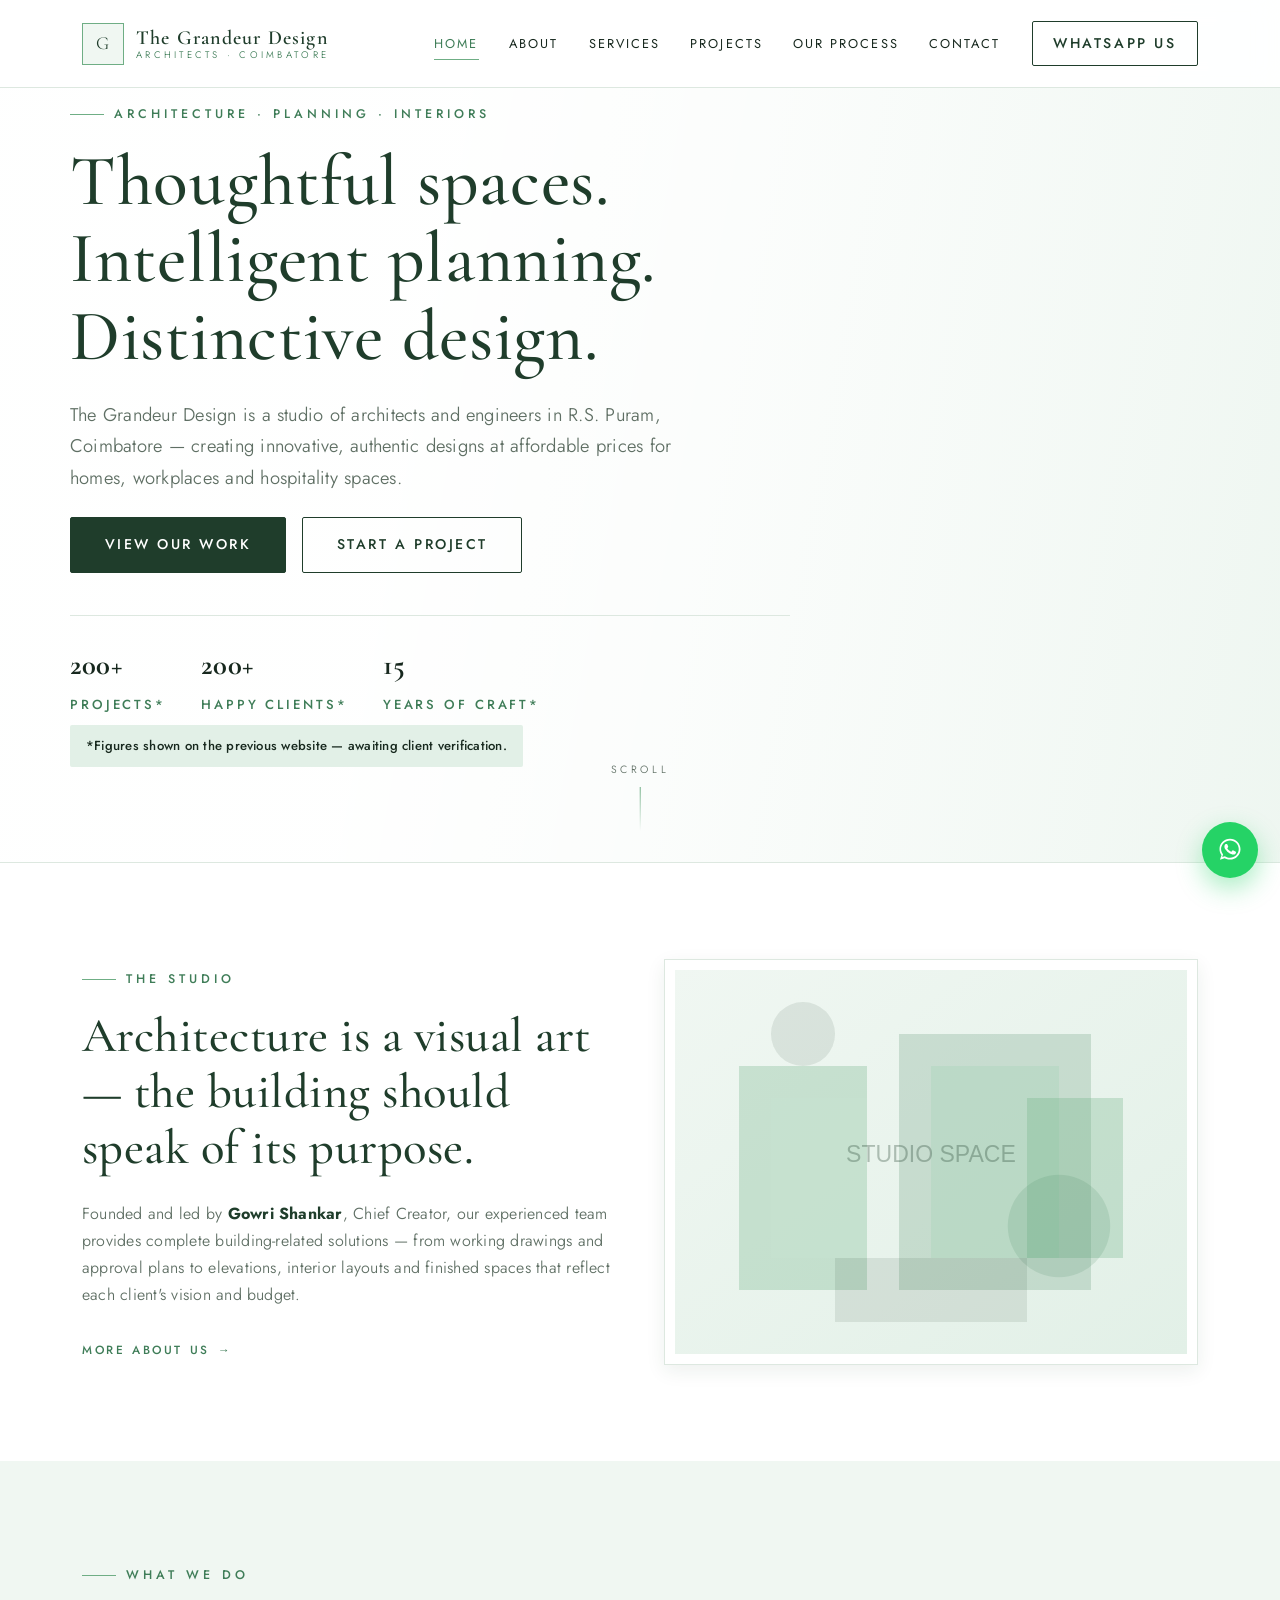
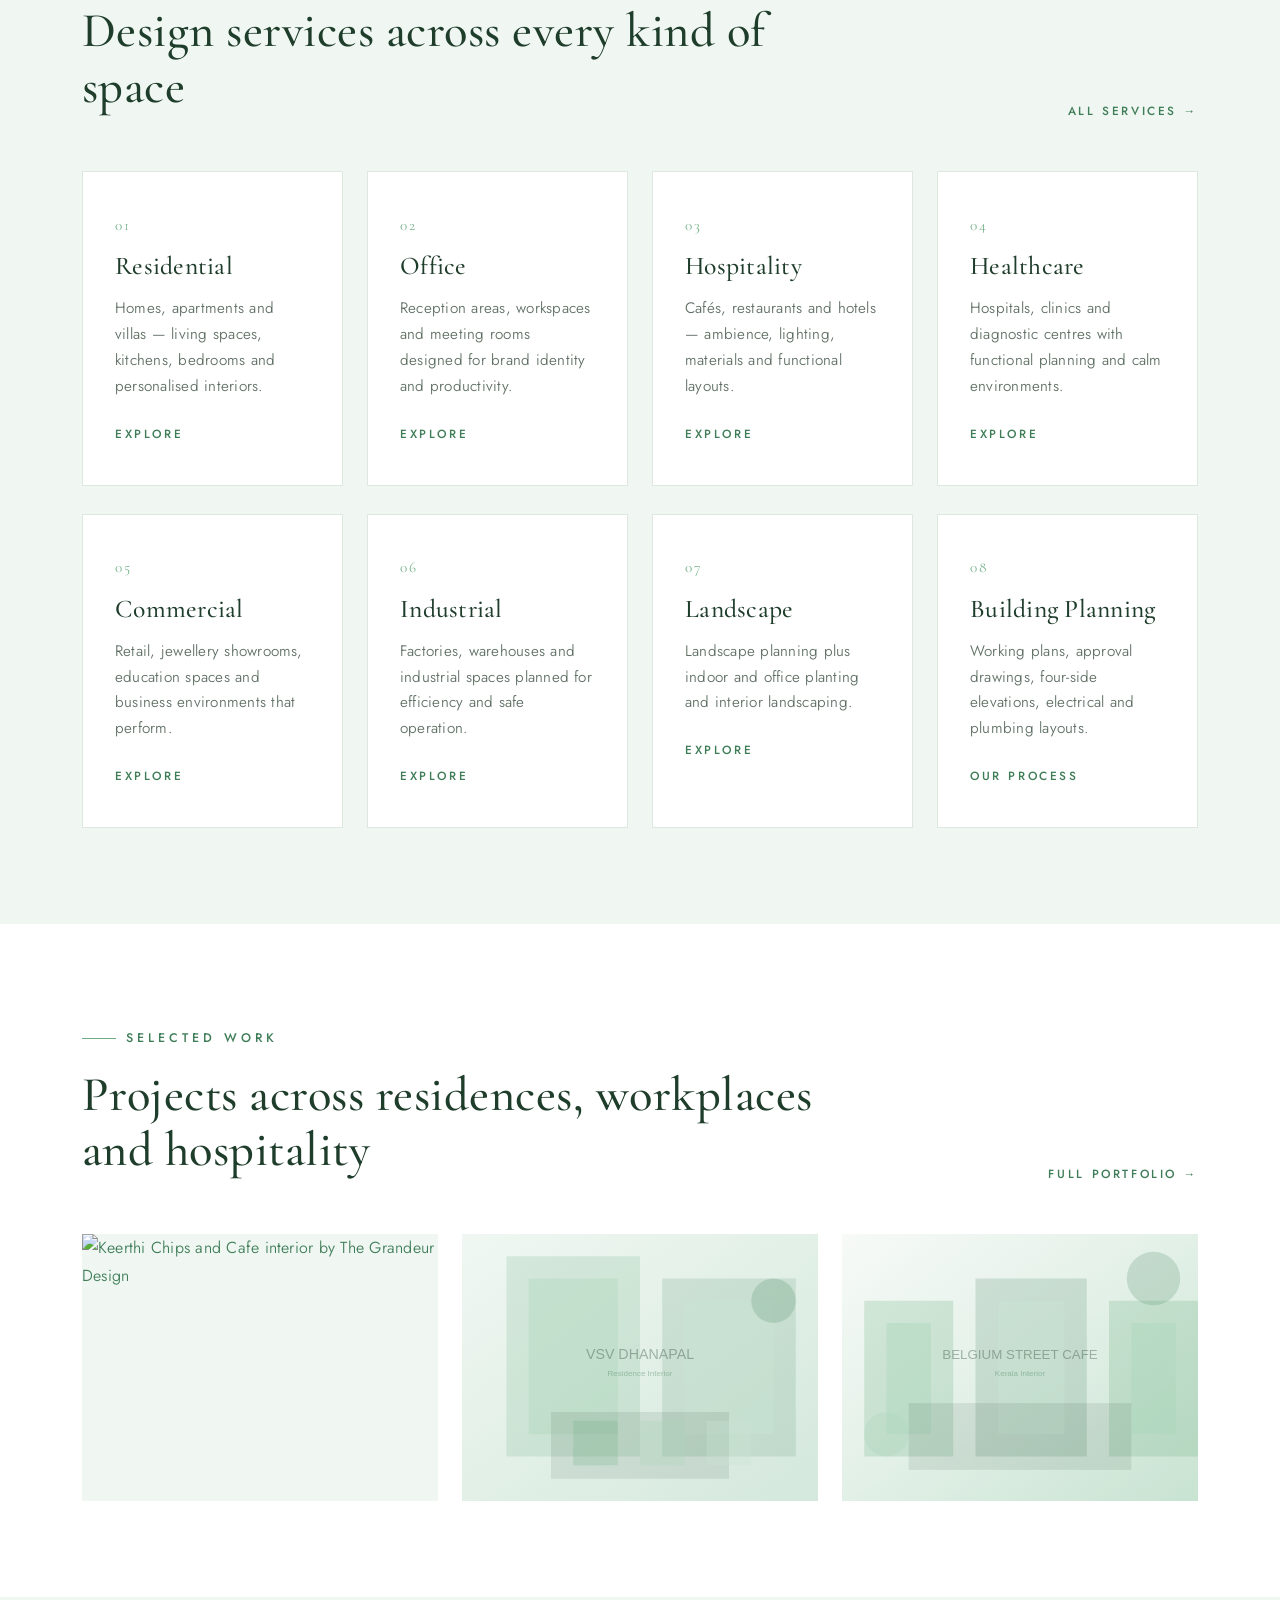
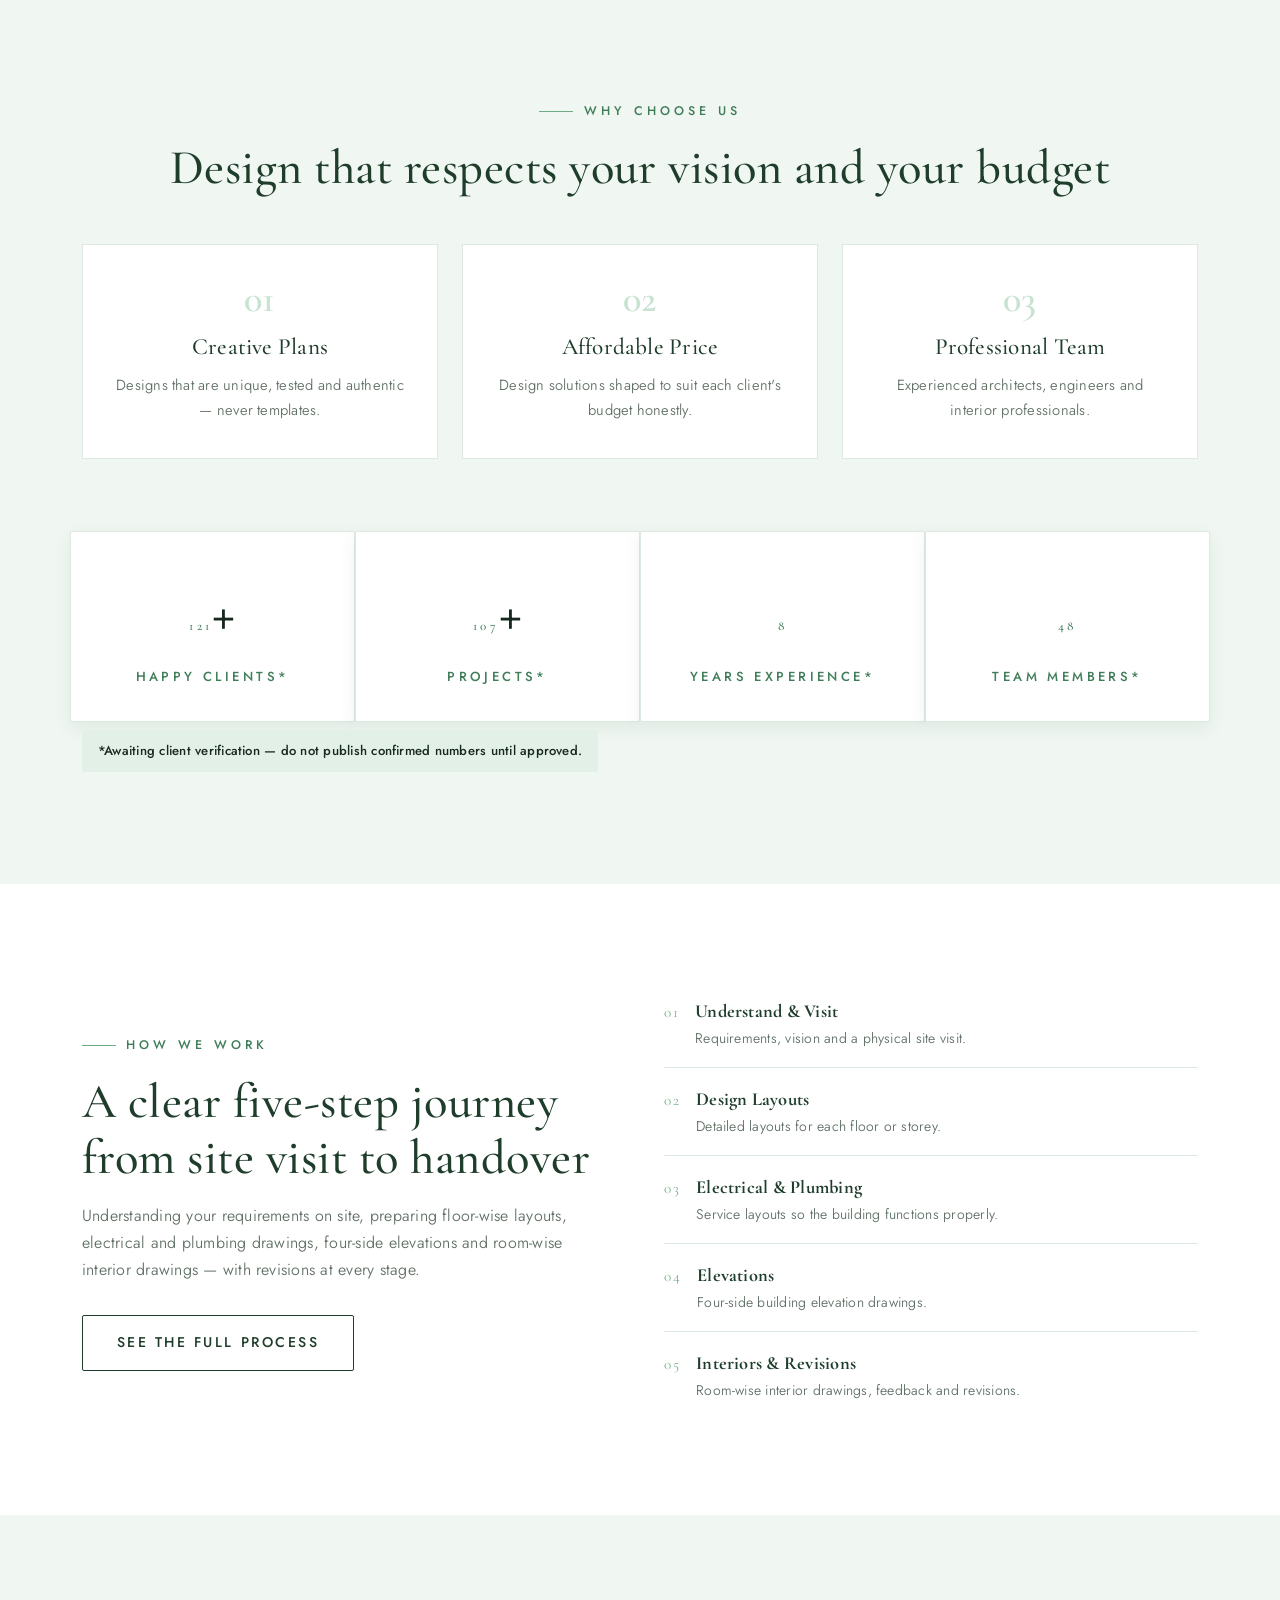
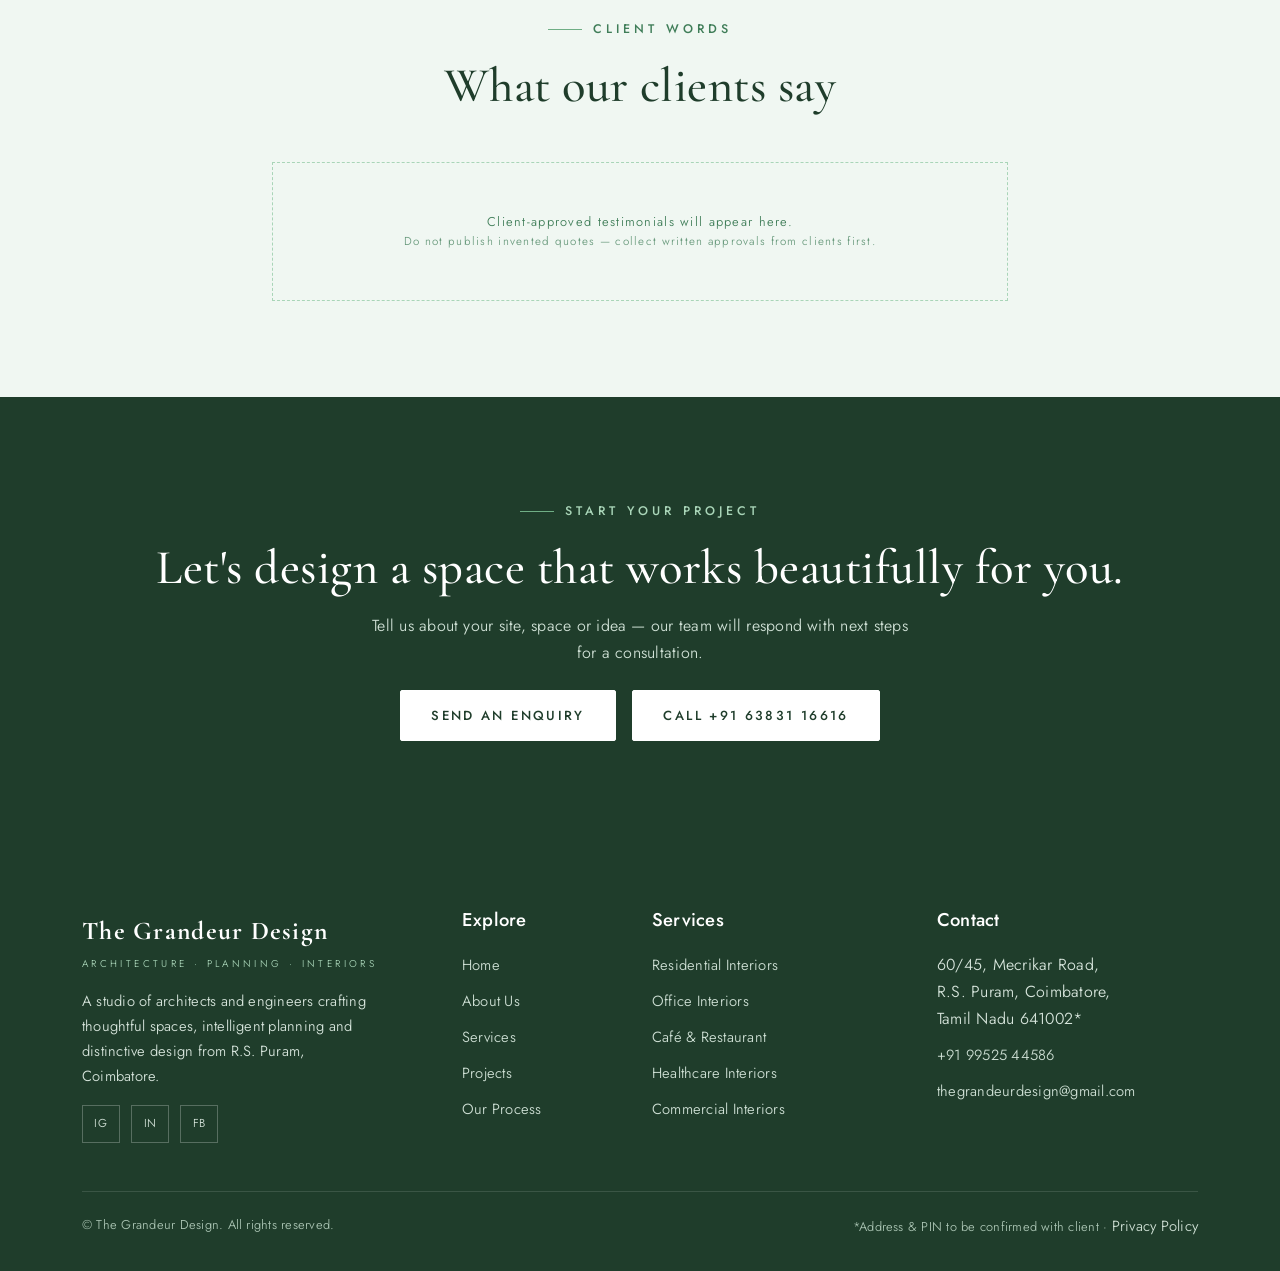
==== index.html @ aa31bf4d "entire website code" ====
<!DOCTYPE html>
<html lang="en">
<head>
  <meta charset="UTF-8">
  <meta name="viewport" content="width=device-width, initial-scale=1">
  <title>The Grandeur Design — Architects & Interior Designers in Coimbatore</title>
  <meta name="description" content="The Grandeur Design is a Coimbatore studio of architects and engineers offering building planning and residential, office, hospitality, healthcare and commercial interior design.">
  <link rel="canonical" href="https://www.grandeurdesign.in/">
  <!-- Open Graph -->
  <meta property="og:type" content="website">
  <meta property="og:title" content="The Grandeur Design — Architects & Interior Designers in Coimbatore">
  <meta property="og:description" content="The Grandeur Design is a Coimbatore studio of architects and engineers offering building planning and residential, office, hospitality, healthcare and commercial interior design.">
  <meta property="og:image" content="assets/images/hero.svg">
  <meta property="og:url" content="https://www.grandeurdesign.in/">
  <!-- LocalBusiness / Architect schema (placeholders — verify before launch) -->
  <script type="application/ld+json">
  {
    "@context": "https://schema.org",
    "@type": "ArchitecturalDesignOrganization",
    "name": "The Grandeur Design",
    "url": "https://www.grandeurdesign.in/",
    "telephone": "+91 63831 16616",
    "email": "kishorerakesh13@gmail.com",
    "address": {
      "@type": "PostalAddress",
      "streetAddress": "60/45, Mecrikar Road, R.S. Puram",
      "addressLocality": "Coimbatore",
      "addressRegion": "Tamil Nadu",
      "postalCode": "641002",
      "addressCountry": "IN"
    }
  }
  </script>
  <!-- Fonts (optional — graceful fallback to system serif/sans) -->
  <link rel="preconnect" href="https://fonts.googleapis.com">
  <link rel="preconnect" href="https://fonts.gstatic.com" crossorigin>
  <link href="https://fonts.googleapis.com/css2?family=Cormorant+Garamond:wght@400;500;600&family=Jost:wght@300;400;500&display=swap" rel="stylesheet">
  <!-- Bootstrap 5 -->
  <link href="https://cdn.jsdelivr.net/npm/bootstrap@5.3.3/dist/css/bootstrap.min.css" rel="stylesheet">
  <link rel="stylesheet" href="assets/css/style.css">
</head>
<body>

  <div data-include="components/header.html"></div>

  <!-- ============ HERO ============ -->
  <header class="gd-hero" style="--gd-hero-image:url('assets/images/hero.svg')">
    <div class="container gd-hero-content">
      <div class="row">
        <div class="col-lg-9">
          <span class="gd-eyebrow">Architecture &middot; Planning &middot; Interiors</span>
          <h1 class="gd-display">Thoughtful spaces.<br>Intelligent planning.<br>Distinctive design.</h1>
          <p class="gd-lead mt-4">The Grandeur Design is a studio of architects and engineers in R.S. Puram, Coimbatore — creating innovative, authentic designs at affordable prices for homes, workplaces and hospitality spaces.</p>
          <div class="d-flex flex-wrap gap-3 mt-4">
            <a href="projects.html" class="btn-gd">View Our Work</a>
            <a href="contact.html" class="btn-gd-outline">Start a Project</a>
          </div>
          <div class="gd-hero-meta">
            <!-- REPLACE with client-verified statistics before launch -->
            <div><strong>200+</strong><span>Projects*</span></div>
            <div><strong>200+</strong><span>Happy Clients*</span></div>
            <div><strong>15</strong><span>Years of Craft*</span></div>
          </div>
          <p class="gd-stat-note text-start mt-2 mb-0">*Figures shown on the previous website — awaiting client verification.</p>
        </div>
      </div>
    </div>
    <span class="gd-scroll-hint">Scroll</span>
  </header>

  <!-- ============ INTRO ============ -->
  <section class="gd-section">
    <div class="container">
      <div class="row align-items-center g-5">
        <div class="col-lg-6 gd-reveal">
          <span class="gd-eyebrow">The Studio</span>
          <h2 class="gd-h2">Architecture is a visual art — the building should speak of its purpose.</h2>
          <p class="mt-4" style="color:var(--gd-stone)">Founded and led by <strong style="color:var(--gd-forest)">Gowri Shankar</strong>, Chief Creator, our experienced team provides complete building-related solutions — from working drawings and approval plans to elevations, interior layouts and finished spaces that reflect each client's vision and budget.</p>
          <a href="about.html" class="gd-service-link d-inline-flex align-items-center gap-2 mt-3">More About Us <span aria-hidden="true">&rarr;</span></a>
        </div>
        <div class="col-lg-6 gd-reveal">
          <div class="gd-img-frame"><img src="assets/images/studio.svg" alt="The Grandeur Design studio — replace with approved studio photograph" class="w-100" loading="lazy"></div>
        </div>
      </div>
    </div>
  </section>

  <!-- ============ SERVICES ============ -->
  <section class="gd-section gd-section-alt">
    <div class="container">
      <div class="row mb-5 gd-reveal">
        <div class="col-lg-8">
          <span class="gd-eyebrow">What We Do</span>
          <h2 class="gd-h2">Design services across every kind of space</h2>
        </div>
        <div class="col-lg-4 text-lg-end align-self-end">
          <a href="services.html" class="gd-service-link">All Services &rarr;</a>
        </div>
      </div>
      <div class="row g-4">
        <div class="col-md-6 col-lg-3 gd-reveal"><div class="gd-service-card"><span class="gd-service-num">01</span><h3>Residential</h3><p>Homes, apartments and villas — living spaces, kitchens, bedrooms and personalised interiors.</p><a class="gd-service-link" href="services.html#residential">Explore</a></div></div>
        <div class="col-md-6 col-lg-3 gd-reveal"><div class="gd-service-card"><span class="gd-service-num">02</span><h3>Office</h3><p>Reception areas, workspaces and meeting rooms designed for brand identity and productivity.</p><a class="gd-service-link" href="services.html#office">Explore</a></div></div>
        <div class="col-md-6 col-lg-3 gd-reveal"><div class="gd-service-card"><span class="gd-service-num">03</span><h3>Hospitality</h3><p>Caf&eacute;s, restaurants and hotels — ambience, lighting, materials and functional layouts.</p><a class="gd-service-link" href="services.html#hospitality">Explore</a></div></div>
        <div class="col-md-6 col-lg-3 gd-reveal"><div class="gd-service-card"><span class="gd-service-num">04</span><h3>Healthcare</h3><p>Hospitals, clinics and diagnostic centres with functional planning and calm environments.</p><a class="gd-service-link" href="services.html#healthcare">Explore</a></div></div>
      </div>
      <div class="row g-4 mt-1">
        <div class="col-md-6 col-lg-3 gd-reveal"><div class="gd-service-card"><span class="gd-service-num">05</span><h3>Commercial</h3><p>Retail, jewellery showrooms, education spaces and business environments that perform.</p><a class="gd-service-link" href="services.html#commercial">Explore</a></div></div>
        <div class="col-md-6 col-lg-3 gd-reveal"><div class="gd-service-card"><span class="gd-service-num">06</span><h3>Industrial</h3><p>Factories, warehouses and industrial spaces planned for efficiency and safe operation.</p><a class="gd-service-link" href="services.html#industrial">Explore</a></div></div>
        <div class="col-md-6 col-lg-3 gd-reveal"><div class="gd-service-card"><span class="gd-service-num">07</span><h3>Landscape</h3><p>Landscape planning plus indoor and office planting and interior landscaping.</p><a class="gd-service-link" href="services.html#landscape">Explore</a></div></div>
        <div class="col-md-6 col-lg-3 gd-reveal"><div class="gd-service-card"><span class="gd-service-num">08</span><h3>Building Planning</h3><p>Working plans, approval drawings, four-side elevations, electrical and plumbing layouts.</p><a class="gd-service-link" href="process.html">Our Process</a></div></div>
      </div>
    </div>
  </section>

  <!-- ============ FEATURED PROJECTS ============ -->
  <section class="gd-section">
    <div class="container">
      <div class="row mb-5 gd-reveal">
        <div class="col-lg-8">
          <span class="gd-eyebrow">Selected Work</span>
          <h2 class="gd-h2">Projects across residences, workplaces and hospitality</h2>
        </div>
        <div class="col-lg-4 text-lg-end align-self-end">
          <a href="projects.html" class="gd-service-link">Full Portfolio &rarr;</a>
        </div>
      </div>
      <div class="row g-4">
        <div class="col-md-4 gd-reveal"><a class="gd-project-card d-block" href="project.html?id=keerthi-chips"><img src="assets/images/projects/keerthi-chips-1.svg" alt="Keerthi Chips and Cafe interior by The Grandeur Design"><div class="gd-project-overlay"><span class="gd-cat">Cafe</span><h3>Keerthi Chips &amp; Cafe</h3><span class="gd-view">View Project</span></div></a></div>
        <div class="col-md-4 gd-reveal"><a class="gd-project-card d-block" href="project.html?id=vsv-dhanapal"><img src="assets/images/projects/vsv-dhanapal-1.svg" alt="VSV Dhanapal residence interior by The Grandeur Design"><div class="gd-project-overlay"><span class="gd-cat">Residence</span><h3>VSV Dhanapal Residence</h3><span class="gd-view">View Project</span></div></a></div>
        <div class="col-md-4 gd-reveal"><a class="gd-project-card d-block" href="project.html?id=belgium-street-kerala"><img src="assets/images/projects/belgium-street-1.svg" alt="Belgium Street Cafe Kerala interior by The Grandeur Design"><div class="gd-project-overlay"><span class="gd-cat">Cafe</span><h3>Belgium Street Cafe</h3><span class="gd-view">View Project</span></div></a></div>
      </div>
    </div>
  </section>

  <!-- ============ WHY US ============ -->
  <section class="gd-section gd-section-alt">
    <div class="container">
      <div class="text-center mb-5 gd-reveal">
        <span class="gd-eyebrow" style="justify-content:center">Why Choose Us</span>
        <h2 class="gd-h2">Design that respects your vision and your budget</h2>
      </div>
      <div class="row g-4">
        <div class="col-md-4 gd-reveal"><div class="gd-process-step text-center"><span class="gd-step-num" style="font-size:2.4rem">01</span><h3>Creative Plans</h3><p>Designs that are unique, tested and authentic — never templates.</p></div></div>
        <div class="col-md-4 gd-reveal"><div class="gd-process-step text-center"><span class="gd-step-num" style="font-size:2.4rem">02</span><h3>Affordable Price</h3><p>Design solutions shaped to suit each client's budget honestly.</p></div></div>
        <div class="col-md-4 gd-reveal"><div class="gd-process-step text-center"><span class="gd-step-num" style="font-size:2.4rem">03</span><h3>Professional Team</h3><p>Experienced architects, engineers and interior professionals.</p></div></div>
      </div>
      <div class="row mt-5 g-4 gd-reveal">
        <!-- REPLACE with client-verified statistics -->
        <div class="col-6 col-md-3 gd-stat"><strong><span class="gd-counter" data-count="200">0</span>+</strong><span>Happy Clients*</span></div>
        <div class="col-6 col-md-3 gd-stat"><strong><span class="gd-counter" data-count="200">0</span>+</strong><span>Projects*</span></div>
        <div class="col-6 col-md-3 gd-stat"><strong><span class="gd-counter" data-count="15">0</span></strong><span>Years Experience*</span></div>
        <div class="col-6 col-md-3 gd-stat"><strong><span class="gd-counter" data-count="90">0</span></strong><span>Team Members*</span></div>
      </div>
      <p class="gd-stat-note mt-2">*Awaiting client verification — do not publish confirmed numbers until approved.</p>
    </div>
  </section>

  <!-- ============ PROCESS PREVIEW ============ -->
  <section class="gd-section">
    <div class="container">
      <div class="row align-items-center g-5">
        <div class="col-lg-6 gd-reveal">
          <span class="gd-eyebrow">How We Work</span>
          <h2 class="gd-h2">A clear five-step journey from site visit to handover</h2>
          <p class="mt-3" style="color:var(--gd-stone)">Understanding your requirements on site, preparing floor-wise layouts, electrical and plumbing drawings, four-side elevations and room-wise interior drawings — with revisions at every stage.</p>
          <a href="process.html" class="btn-gd-outline mt-3">See the Full Process</a>
        </div>
        <div class="col-lg-6 gd-reveal">
          <ol class="list-unstyled m-0">
            <li class="d-flex gap-3 py-3" style="border-bottom:1px solid var(--gd-line)"><span class="gd-service-num pt-1">01</span><div><strong style="font-family:var(--gd-serif); font-size:1.15rem; color:var(--gd-forest)">Understand &amp; Visit</strong><p class="mb-0 small" style="color:var(--gd-stone)">Requirements, vision and a physical site visit.</p></div></li>
            <li class="d-flex gap-3 py-3" style="border-bottom:1px solid var(--gd-line)"><span class="gd-service-num pt-1">02</span><div><strong style="font-family:var(--gd-serif); font-size:1.15rem; color:var(--gd-forest)">Design Layouts</strong><p class="mb-0 small" style="color:var(--gd-stone)">Detailed layouts for each floor or storey.</p></div></li>
            <li class="d-flex gap-3 py-3" style="border-bottom:1px solid var(--gd-line)"><span class="gd-service-num pt-1">03</span><div><strong style="font-family:var(--gd-serif); font-size:1.15rem; color:var(--gd-forest)">Electrical &amp; Plumbing</strong><p class="mb-0 small" style="color:var(--gd-stone)">Service layouts so the building functions properly.</p></div></li>
            <li class="d-flex gap-3 py-3" style="border-bottom:1px solid var(--gd-line)"><span class="gd-service-num pt-1">04</span><div><strong style="font-family:var(--gd-serif); font-size:1.15rem; color:var(--gd-forest)">Elevations</strong><p class="mb-0 small" style="color:var(--gd-stone)">Four-side building elevation drawings.</p></div></li>
            <li class="d-flex gap-3 py-3"><span class="gd-service-num pt-1">05</span><div><strong style="font-family:var(--gd-serif); font-size:1.15rem; color:var(--gd-forest)">Interiors &amp; Revisions</strong><p class="mb-0 small" style="color:var(--gd-stone)">Room-wise interior drawings, feedback and revisions.</p></div></li>
          </ol>
        </div>
      </div>
    </div>
  </section>

  <!-- ============ TESTIMONIALS ============ -->
  <section class="gd-section gd-section-alt">
    <div class="container">
      <div class="text-center mb-5 gd-reveal">
        <span class="gd-eyebrow" style="justify-content:center">Client Words</span>
        <h2 class="gd-h2">What our clients say</h2>
      </div>
      <!-- REPLACE: client-approved testimonials only. Placeholder shown until approved copy is supplied. -->
      <div class="row justify-content-center">
        <div class="col-lg-8 text-center">
          <div class="gd-placeholder-box py-5">
            Client-approved testimonials will appear here.<br>
            <span style="font-size:.72rem; opacity:.75">Do not publish invented quotes — collect written approvals from clients first.</span>
          </div>
        </div>
      </div>
    </div>
  </section>

  <!-- ============ CTA ============ -->
  <section class="gd-section" style="background:var(--gd-forest)">
    <div class="container text-center gd-reveal">
      <span class="gd-eyebrow" style="color:var(--gd-green-light); justify-content:center">Start Your Project</span>
      <h2 class="gd-h2" style="color:#fff">Let's design a space that works beautifully for you.</h2>
      <p class="mt-3 mx-auto" style="color:#cfe0d5; max-width:560px">Tell us about your site, space or idea — our team will respond with next steps for a consultation.</p>
      <div class="d-flex flex-wrap gap-3 justify-content-center mt-4">
        <a href="contact.html" class="btn-gd-light">Send an Enquiry</a>
        <a href="tel:+916383116616" class="btn-gd-light">Call +91 63831 16616</a>
      </div>
    </div>
  </section>

  <div data-include="components/footer.html"></div>

  <!-- Bootstrap 5 + jQuery (CDN) -->
  <script src="https://cdn.jsdelivr.net/npm/bootstrap@5.3.3/dist/js/bootstrap.bundle.min.js"></script>
  <script src="https://code.jquery.com/jquery-3.7.1.min.js"></script>
  <script src="assets/js/projects-data.js"></script>
  <script src="assets/js/main.js"></script>
  <script src="assets/js/jquery-custom.js"></script>
</body>
</html>
---- assets/css/style.css ----
/* ============================================================
   THE GRANDEUR DESIGN — Custom Stylesheet
   Palette: White + Light Green premium architectural identity
   ============================================================ */

:root {
  /* Palette */
  --gd-white:        #ffffff;
  --gd-ivory:        #f7faf7;
  --gd-mint-50:      #f0f7f2;
  --gd-mint-100:     #e2f0e7;
  --gd-mint-200:     #c8e3d2;
  --gd-green-light:  #a9d5b8;
  --gd-green:        #6fae85;
  --gd-green-deep:   #3f7d58;
  --gd-forest:       #1f3d2b;
  --gd-ink:          #17281e;
  --gd-stone:        #5f6f64;
  --gd-line:         #dde8e0;

  /* Typography */
  --gd-serif: "Cormorant Garamond", "Playfair Display", Georgia, serif;
  --gd-sans:  "Jost", "Segoe UI", "Helvetica Neue", Arial, sans-serif;

  /* Spacing / radius / shadow */
  --gd-radius: 2px;
  --gd-shadow: 0 18px 45px rgba(31, 61, 43, 0.10);
  --gd-shadow-sm: 0 6px 18px rgba(31, 61, 43, 0.08);
  --gd-container: 1200px;
}

/* ---------- Base ---------- */
html { scroll-behavior: smooth; }
body {
  font-family: var(--gd-sans);
  color: var(--gd-ink);
  background: var(--gd-white);
  font-weight: 350;
  letter-spacing: 0.015em;
  line-height: 1.7;
  -webkit-font-smoothing: antialiased;
}

h1, h2, h3, h4, .gd-serif {
  font-family: var(--gd-serif);
  font-weight: 500;
  color: var(--gd-forest);
  letter-spacing: 0.01em;
}

.gd-display { font-size: clamp(2.8rem, 5.6vw, 4.8rem); line-height: 1.08; }
.gd-h2 { font-size: clamp(2.1rem, 3.8vw, 3.2rem); line-height: 1.15; }
.gd-eyebrow {
  display: inline-flex; align-items: center; gap: 0.65rem;
  font-size: 0.78rem; font-weight: 500;
  text-transform: uppercase; letter-spacing: 0.32em;
  color: var(--gd-green-deep);
  margin-bottom: 1.1rem;
}
.gd-eyebrow::before {
  content: ""; width: 34px; height: 1px; background: var(--gd-green);
}
.gd-lead { font-size: 1.15rem; color: var(--gd-stone); max-width: 640px; }

a { color: var(--gd-green-deep); text-decoration: none; transition: color .25s ease; }
a:hover { color: var(--gd-forest); }

::selection { background: var(--gd-green-light); color: var(--gd-forest); }

img { max-width: 100%; }

/* ---------- Buttons ---------- */
.btn-gd {
  display: inline-flex; align-items: center; gap: .6rem;
  padding: 0.95rem 2.1rem;
  font-size: .88rem; font-weight: 500;
  letter-spacing: .18em; text-transform: uppercase;
  border: 1px solid var(--gd-forest);
  background: var(--gd-forest); color: var(--gd-white);
  border-radius: var(--gd-radius);
  transition: all .3s ease;
}
.btn-gd:hover { background: var(--gd-green-deep); border-color: var(--gd-green-deep); color: #fff; transform: translateY(-2px); box-shadow: var(--gd-shadow-sm); }

.btn-gd-outline {
  display: inline-flex; align-items: center; gap: .6rem;
  padding: 0.95rem 2.1rem;
  font-size: .88rem; font-weight: 500;
  letter-spacing: .18em; text-transform: uppercase;
  border: 1px solid var(--gd-forest);
  background: transparent; color: var(--gd-forest);
  border-radius: var(--gd-radius);
  transition: all .3s ease;
}
.btn-gd-outline:hover { background: var(--gd-mint-50); border-color: var(--gd-green); color: var(--gd-forest); }

.btn-gd-light {
  display: inline-flex; align-items: center; gap: .6rem;
  padding: 0.85rem 1.9rem;
  font-size: .82rem; font-weight: 500;
  letter-spacing: .18em; text-transform: uppercase;
  border: 1px solid var(--gd-white);
  background: var(--gd-white); color: var(--gd-forest);
  border-radius: var(--gd-radius);
  transition: all .3s ease;
}
.btn-gd-light:hover { background: var(--gd-mint-50); border-color: var(--gd-mint-100); color: var(--gd-forest); }

/* ---------- Navbar ---------- */
.gd-navbar {
  background: rgba(255,255,255,0.92);
  backdrop-filter: blur(12px);
  border-bottom: 1px solid var(--gd-line);
  padding: 1.1rem 0;
  transition: padding .3s ease, box-shadow .3s ease;
}
.gd-navbar.gd-scrolled { padding: .55rem 0; box-shadow: var(--gd-shadow-sm); }
.gd-navbar .navbar-brand { display: flex; align-items: center; gap: .75rem; }
.gd-brand-mark {
  width: 42px; height: 42px; flex: 0 0 auto;
  border: 1px solid var(--gd-green);
  display: grid; place-items: center;
  font-family: var(--gd-serif); font-size: 1.15rem;
  color: var(--gd-forest); background: var(--gd-mint-50);
}
.gd-brand-text { line-height: 1.15; }
.gd-brand-text strong { display: block; font-family: var(--gd-serif); font-size: 1.25rem; font-weight: 600; letter-spacing: .06em; color: var(--gd-forest); }
.gd-brand-text span { display: block; font-size: .6rem; letter-spacing: .34em; text-transform: uppercase; color: var(--gd-green-deep); }

.gd-navbar .nav-link {
  font-size: .8rem; font-weight: 400;
  letter-spacing: .16em; text-transform: uppercase;
  color: var(--gd-ink); padding: .6rem .95rem !important;
  position: relative;
}
.gd-navbar .nav-link::after {
  content: ""; position: absolute; left: .95rem; right: .95rem; bottom: .25rem;
  height: 1px; background: var(--gd-green);
  transform: scaleX(0); transform-origin: left;
  transition: transform .3s ease;
}
.gd-navbar .nav-link:hover::after,
.gd-navbar .nav-link.active::after { transform: scaleX(1); }
.gd-navbar .nav-link.active { color: var(--gd-green-deep); }

.navbar-toggler { border: none; padding: .35rem; }
.navbar-toggler:focus { box-shadow: 0 0 0 2px var(--gd-mint-200); }
.navbar-toggler-icon { background-image: url("data:image/svg+xml,%3csvg xmlns='http://www.w3.org/2000/svg' viewBox='0 0 30 30'%3e%3cpath stroke='%231f3d2b' stroke-linecap='round' stroke-width='1.6' d='M4 7h22M4 15h22M4 23h22'/%3e%3c/svg%3e"); }

/* ---------- Hero ---------- */
.gd-hero {
  min-height: 92vh;
  display: flex; align-items: center;
  position: relative; overflow: hidden;
  background:
    linear-gradient(100deg, rgba(255,255,255,0.97) 34%, rgba(255,255,255,0.75) 55%, rgba(233,244,237,0.25) 100%),
    var(--gd-hero-image, none) center/cover no-repeat,
    var(--gd-mint-50);
}
.gd-hero::after {
  content: ""; position: absolute; inset: auto 0 0 0; height: 1px; background: var(--gd-line);
}
.gd-hero-content { position: relative; z-index: 2; padding: 6rem 0; }
.gd-hero-meta {
  display: flex; gap: 2.2rem; flex-wrap: wrap;
  margin-top: 2.6rem; padding-top: 1.6rem;
  border-top: 1px solid var(--gd-line);
  max-width: 720px;
}
.gd-hero-meta div strong { display: block; font-family: var(--gd-serif); font-size: 1.8rem; color: var(--gd-ink); font-weight: 700; }
.gd-hero-meta div span { font-size: .82rem; letter-spacing: .22em; text-transform: uppercase; color: var(--gd-green-deep); font-weight: 500; }

.gd-scroll-hint {
  position: absolute; bottom: 2rem; left: 50%; transform: translateX(-50%);
  font-size: .66rem; letter-spacing: .34em; text-transform: uppercase; color: var(--gd-stone);
  display: flex; flex-direction: column; align-items: center; gap: .5rem; z-index: 2;
}
.gd-scroll-hint::after { content: ""; width: 1px; height: 44px; background: linear-gradient(var(--gd-green), transparent); }

/* ---------- Sections ---------- */
.gd-section { padding: 6rem 0; }
.gd-section-alt { background: var(--gd-mint-50); }
.gd-section-tight { padding: 4rem 0; }

/* ---------- Service cards ---------- */
.gd-service-card {
  background: var(--gd-white);
  border: 1px solid var(--gd-line);
  padding: 2.4rem 2rem;
  height: 100%;
  transition: all .35s ease;
  position: relative;
}
.gd-service-card::before {
  content: ""; position: absolute; top: 0; left: 0; width: 100%; height: 3px;
  background: var(--gd-green); transform: scaleX(0); transform-origin: left;
  transition: transform .35s ease;
}
.gd-service-card:hover { transform: translateY(-6px); box-shadow: var(--gd-shadow); border-color: var(--gd-mint-200); }
.gd-service-card:hover::before { transform: scaleX(1); }
.gd-service-num { font-family: var(--gd-serif); font-size: .95rem; color: var(--gd-green); letter-spacing: .1em; }
.gd-service-card h3 { font-size: 1.6rem; margin: .8rem 0 .9rem; }
.gd-service-card p { color: var(--gd-stone); font-size: .95rem; margin-bottom: 1.2rem; }
.gd-service-link { font-size: .74rem; letter-spacing: .22em; text-transform: uppercase; font-weight: 500; }

/* ---------- Project cards / filters ---------- */
.gd-filter-bar { display: flex; flex-wrap: wrap; gap: .6rem; margin-bottom: 2.6rem; }
.gd-filter-btn {
  border: 1px solid var(--gd-line); background: var(--gd-white);
  color: var(--gd-stone); padding: .55rem 1.35rem;
  font-size: .74rem; letter-spacing: .18em; text-transform: uppercase;
  border-radius: var(--gd-radius); transition: all .25s ease;
}
.gd-filter-btn:hover { border-color: var(--gd-green); color: var(--gd-forest); }
.gd-filter-btn.active { background: var(--gd-forest); border-color: var(--gd-forest); color: #fff; }

.gd-project-card { position: relative; overflow: hidden; background: var(--gd-mint-50); display: block; }
.gd-project-card img {
  width: 100%; aspect-ratio: 4/3; object-fit: cover;
  transition: transform .8s cubic-bezier(.2,.6,.2,1); display: block;
}
.gd-project-card:hover img { transform: scale(1.06); }
.gd-project-overlay {
  position: absolute; inset: 0;
  background: linear-gradient(to top, rgba(23,40,30,.82) 0%, rgba(23,40,30,.05) 55%);
  display: flex; flex-direction: column; justify-content: flex-end;
  padding: 1.6rem; opacity: 0; transition: opacity .4s ease;
}
.gd-project-card:hover .gd-project-overlay { opacity: 1; }
.gd-project-overlay .gd-cat { font-size: .72rem; letter-spacing: .28em; text-transform: uppercase; color: var(--gd-green-light); }
.gd-project-overlay h3 { color: #fff; font-size: 1.65rem; margin: .35rem 0 0; }
.gd-project-overlay .gd-view { font-size: .78rem; letter-spacing: .22em; text-transform: uppercase; color: #fff; margin-top: .5rem; opacity: .85; }
@media (hover: none) { .gd-project-overlay { opacity: 1; background: linear-gradient(to top, rgba(23,40,30,.85), transparent 60%); } }

/* ---------- Process ---------- */
.gd-process-step { position: relative; padding: 2.2rem 1.8rem; background: #fff; border: 1px solid var(--gd-line); height: 100%; }
.gd-process-step .gd-step-num {
  font-family: var(--gd-serif); font-size: 3.6rem; line-height: 1;
  color: var(--gd-mint-200); font-weight: 600;
}
.gd-process-step h3 { font-size: 1.45rem; margin: .9rem 0 .7rem; }
.gd-process-step p { font-size: .92rem; color: var(--gd-stone); margin: 0; }

/* ---------- Stats ---------- */
.gd-stat { text-align: center; padding: 2rem 1rem; background: var(--gd-white); border: 1px solid var(--gd-line); border-radius: var(--gd-radius); box-shadow: var(--gd-shadow-sm); }
.gd-stat strong { display: block; font-family: var(--gd-serif); font-size: clamp(2.6rem, 4.5vw, 3.6rem); color: var(--gd-ink); font-weight: 700; }
.gd-stat span { font-size: .82rem; letter-spacing: .26em; text-transform: uppercase; color: var(--gd-green-deep); font-weight: 500; }
.gd-stat-note { font-size: .82rem; color: var(--gd-ink); text-align: center; font-weight: 500; background: var(--gd-mint-100); padding: 0.6rem 1rem; border-radius: var(--gd-radius); display: inline-block; margin-top: 1rem; }

/* ---------- Forms ---------- */
.gd-form .form-label { font-size: .74rem; letter-spacing: .2em; text-transform: uppercase; color: var(--gd-stone); font-weight: 500; }
.gd-form .form-control, .gd-form .form-select {
  border: 1px solid var(--gd-line); border-radius: var(--gd-radius);
  padding: .8rem 1rem; font-size: .95rem; font-weight: 300;
  background: var(--gd-white); color: var(--gd-ink);
}
.gd-form .form-control:focus, .gd-form .form-select:focus {
  border-color: var(--gd-green); box-shadow: 0 0 0 3px var(--gd-mint-100);
}
.gd-form .form-control.is-invalid, .gd-form .form-select.is-invalid { border-color: #c05555; }
.gd-invalid-feedback { font-size: .78rem; color: #c05555; margin-top: .3rem; display: none; }
.gd-invalid-feedback.show { display: block; }

.gd-alert { padding: 1rem 1.2rem; border: 1px solid; border-radius: var(--gd-radius); font-size: .92rem; display: none; }
.gd-alert.show { display: block; }
.gd-alert-success { background: var(--gd-mint-50); border-color: var(--gd-green-light); color: var(--gd-forest); }
.gd-alert-error { background: #fbf1f1; border-color: #e3bcbc; color: #8a3a3a; }

/* ---------- Floating WhatsApp ---------- */
.gd-whatsapp-float {
  position: fixed; right: 1.4rem; bottom: 1.4rem; z-index: 1050;
  width: 56px; height: 56px; border-radius: 50%;
  background: #25D366; display: grid; place-items: center;
  box-shadow: 0 10px 26px rgba(37, 211, 102, 0.4);
  transition: transform .3s ease;
}
.gd-whatsapp-float:hover { transform: translateY(-4px) scale(1.05); }
.gd-whatsapp-float svg { width: 28px; height: 28px; fill: #fff; }

/* ---------- Footer ---------- */
.gd-footer { background: var(--gd-forest); color: #d7e5dc; padding: 4.5rem 0 2rem; }
.gd-footer h4, .gd-footer h5 { color: #fff; }
.gd-footer h5 { font-size: 1.15rem; margin-bottom: 1.2rem; }
.gd-footer a { color: #cfe0d5; font-size: .92rem; }
.gd-footer a:hover { color: #fff; }
.gd-footer ul { list-style: none; padding: 0; margin: 0; }
.gd-footer ul li { margin-bottom: .55rem; }
.gd-footer-brand strong { font-family: var(--gd-serif); font-size: 1.6rem; color: #fff; letter-spacing: .05em; }
.gd-footer-brand span { display: block; font-size: .62rem; letter-spacing: .34em; text-transform: uppercase; color: var(--gd-green-light); margin-top: .2rem; }
.gd-footer-bottom { border-top: 1px solid rgba(255,255,255,.12); margin-top: 3rem; padding-top: 1.4rem; font-size: .8rem; color: #a9c3b2; display: flex; justify-content: space-between; flex-wrap: wrap; gap: .8rem; }
.gd-social { display: flex; gap: .7rem; }
.gd-social a {
  width: 38px; height: 38px; border: 1px solid rgba(255,255,255,.25);
  display: grid; place-items: center; font-size: .72rem; letter-spacing: .05em;
  color: #d7e5dc; transition: all .25s ease;
}
.gd-social a:hover { background: var(--gd-green-deep); border-color: var(--gd-green-deep); color: #fff; }

/* ---------- Page hero (interior pages) ---------- */
.gd-page-hero {
  background:
    linear-gradient(100deg, rgba(255,255,255,0.96) 30%, rgba(240,247,242,0.85)),
    var(--gd-mint-50);
  border-bottom: 1px solid var(--gd-line);
  padding: 8.5rem 0 4rem;
}

/* ---------- Project detail ---------- */
.gd-pd-meta { border-top: 1px solid var(--gd-line); border-bottom: 1px solid var(--gd-line); }
.gd-pd-meta div { padding: 1.2rem 0; }
.gd-pd-meta strong { display: block; font-size: .68rem; letter-spacing: .26em; text-transform: uppercase; color: var(--gd-green-deep); font-weight: 500; margin-bottom: .3rem; }
.gd-pd-meta span { font-family: var(--gd-serif); font-size: 1.15rem; color: var(--gd-forest); }
.gd-gallery-item { cursor: zoom-in; overflow: hidden; }
.gd-gallery-item img { width: 100%; aspect-ratio: 4/3; object-fit: cover; transition: transform .7s ease; display: block; }
.gd-gallery-item:hover img { transform: scale(1.05); }

/* Lightbox */
.gd-lightbox {
  position: fixed; inset: 0; z-index: 2000;
  background: rgba(15, 28, 20, 0.94);
  display: none; align-items: center; justify-content: center;
}
.gd-lightbox.open { display: flex; }
.gd-lightbox img { max-width: 88vw; max-height: 86vh; object-fit: contain; box-shadow: 0 30px 80px rgba(0,0,0,.5); }
.gd-lightbox-btn {
  position: absolute; background: rgba(255,255,255,.08); border: 1px solid rgba(255,255,255,.2);
  color: #fff; width: 48px; height: 48px; display: grid; place-items: center;
  font-size: 1.3rem; border-radius: 50%; transition: background .25s ease;
}
.gd-lightbox-btn:hover { background: rgba(255,255,255,.2); }
.gd-lightbox-close { top: 1.4rem; right: 1.4rem; }
.gd-lightbox-prev { left: 1.4rem; top: 50%; transform: translateY(-50%); }
.gd-lightbox-next { right: 1.4rem; top: 50%; transform: translateY(-50%); }

/* ---------- Misc ---------- */
.gd-placeholder-box {
  border: 1px dashed var(--gd-green-light); background: var(--gd-mint-50);
  color: var(--gd-green-deep); font-size: .8rem; letter-spacing: .1em;
  display: grid; place-items: center; text-align: center; padding: 1.5rem;
}
.gd-img-frame { border: 1px solid var(--gd-line); padding: .6rem; background: #fff; box-shadow: var(--gd-shadow-sm); }
.gd-team-card { text-align: center; }
.gd-team-card .gd-team-photo { aspect-ratio: 3/4; object-fit: cover; width: 100%; }
.gd-team-card h3 { font-size: 1.3rem; margin-top: 1.1rem; }
.gd-team-card span { font-size: .72rem; letter-spacing: .24em; text-transform: uppercase; color: var(--gd-green-deep); }
hr.gd-rule { border: none; border-top: 1px solid var(--gd-line); opacity: 1; margin: 0; }

/* Reveal on scroll */
.gd-reveal { opacity: 0; transform: translateY(26px); transition: opacity .7s ease, transform .7s ease; }
.gd-reveal.gd-visible { opacity: 1; transform: none; }

@media (prefers-reduced-motion: reduce) {
  html { scroll-behavior: auto; }
  *, *::before, *::after { animation-duration: .01ms !important; transition-duration: .01ms !important; }
  .gd-reveal { opacity: 1; transform: none; }
}

@media (max-width: 767px) {
  .gd-section { padding: 4rem 0; }
  .gd-hero { min-height: 78vh; }
  .gd-navbar .nav-link { padding: .8rem .95rem !important; }
  .navbar-nav { border-top: 1px solid var(--gd-line); margin-top: .8rem; padding-top: .6rem; }
}
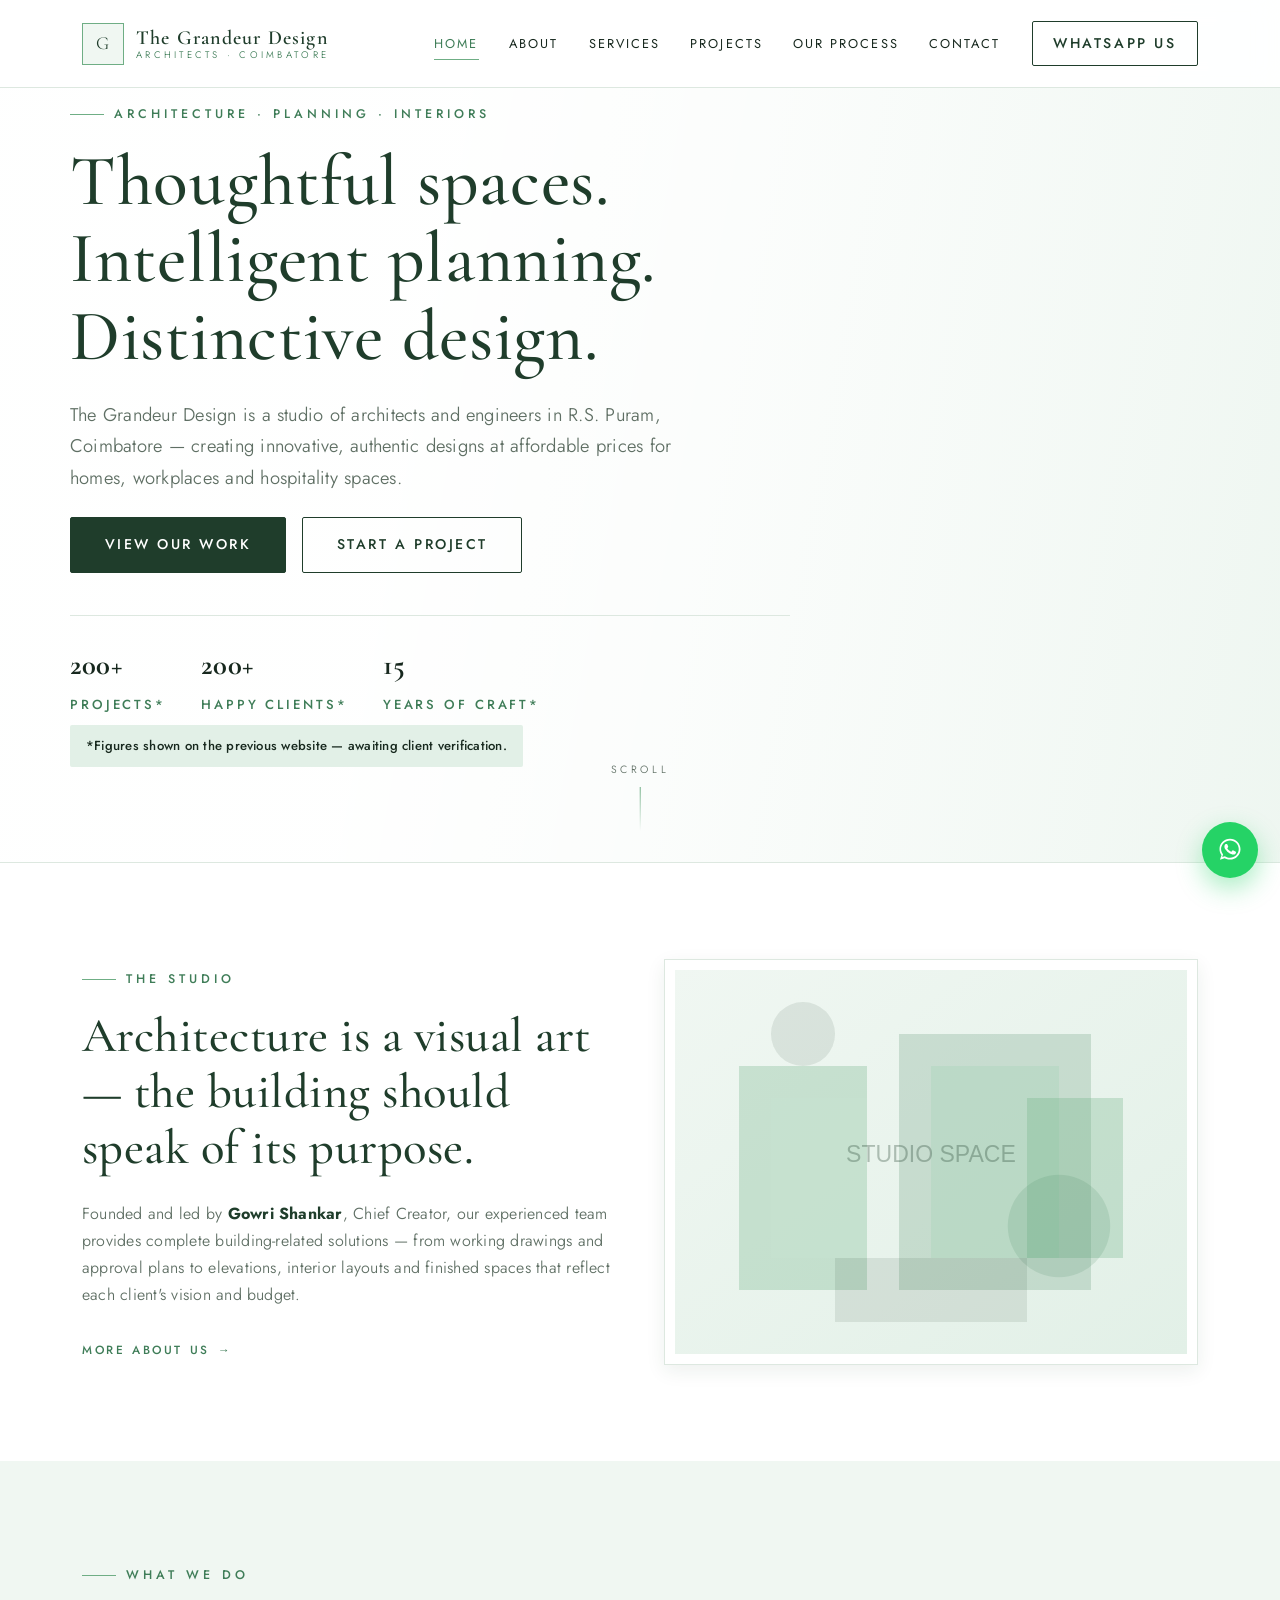
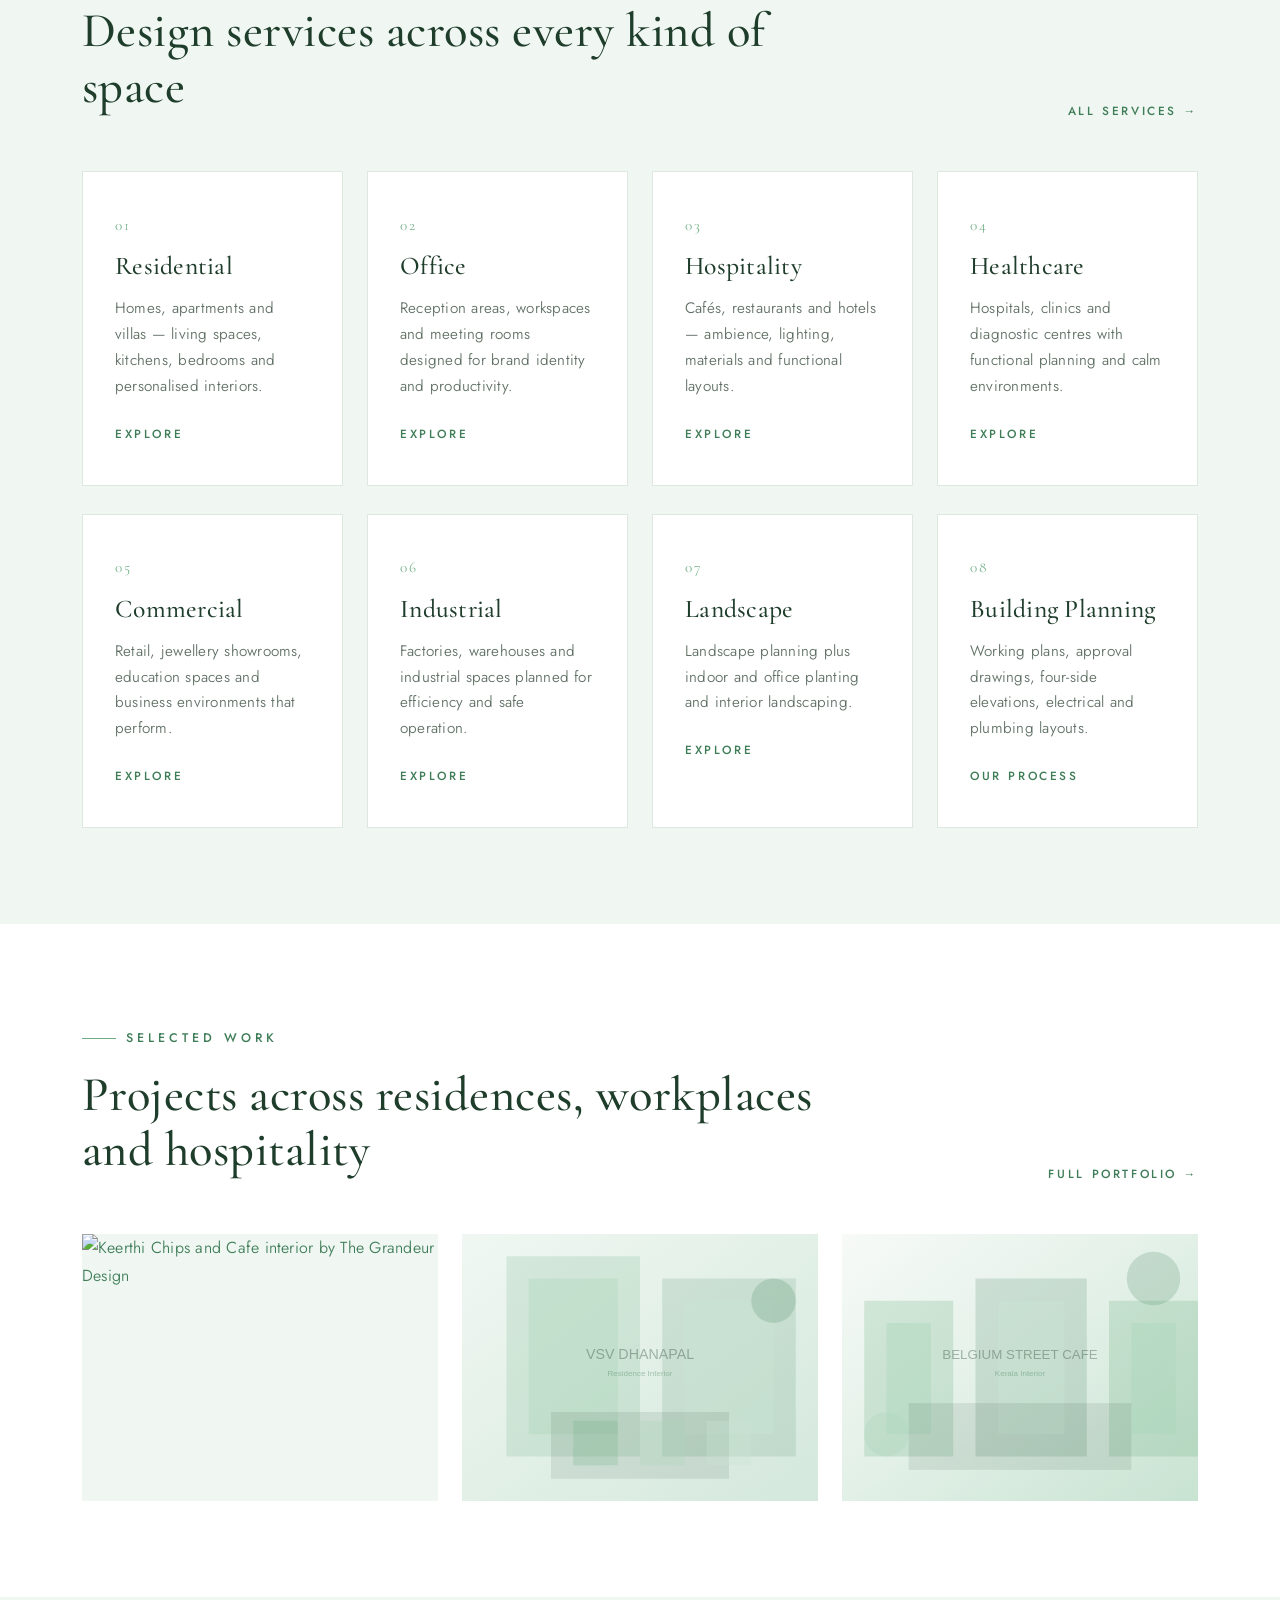
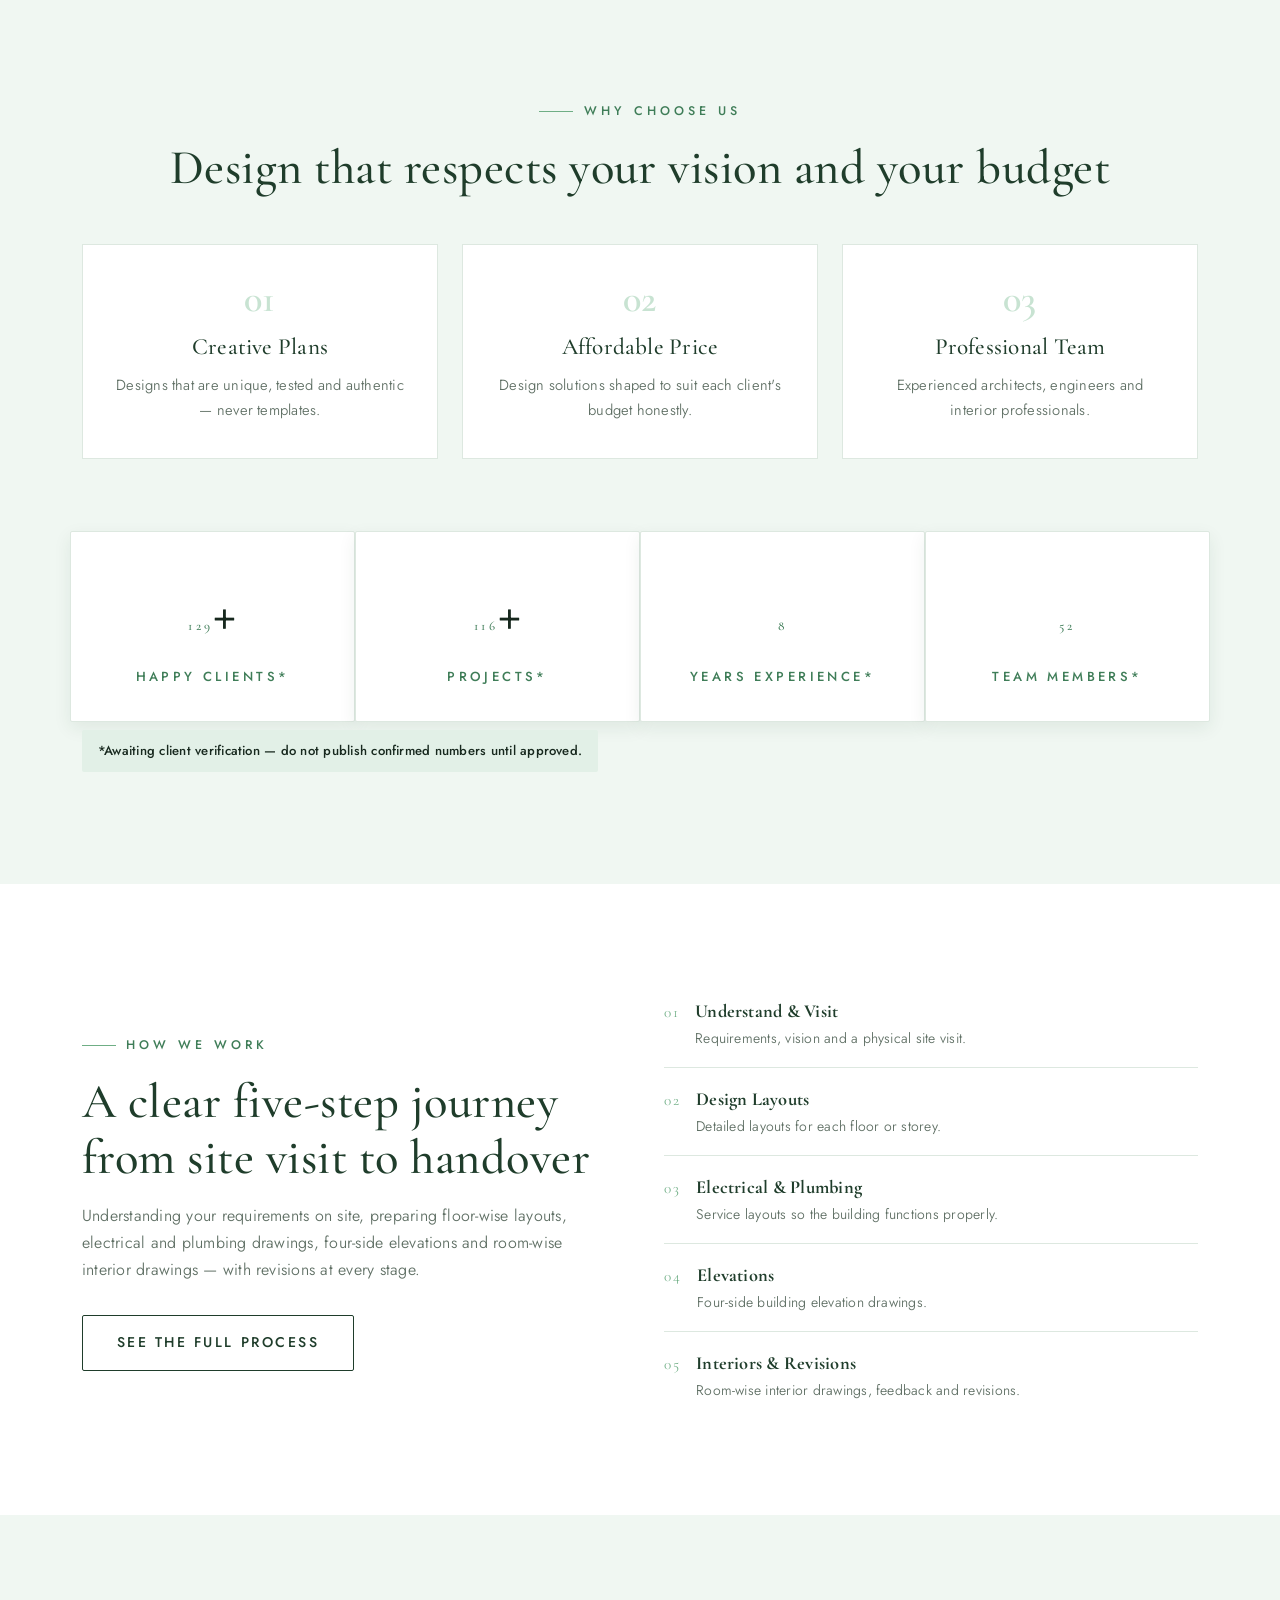
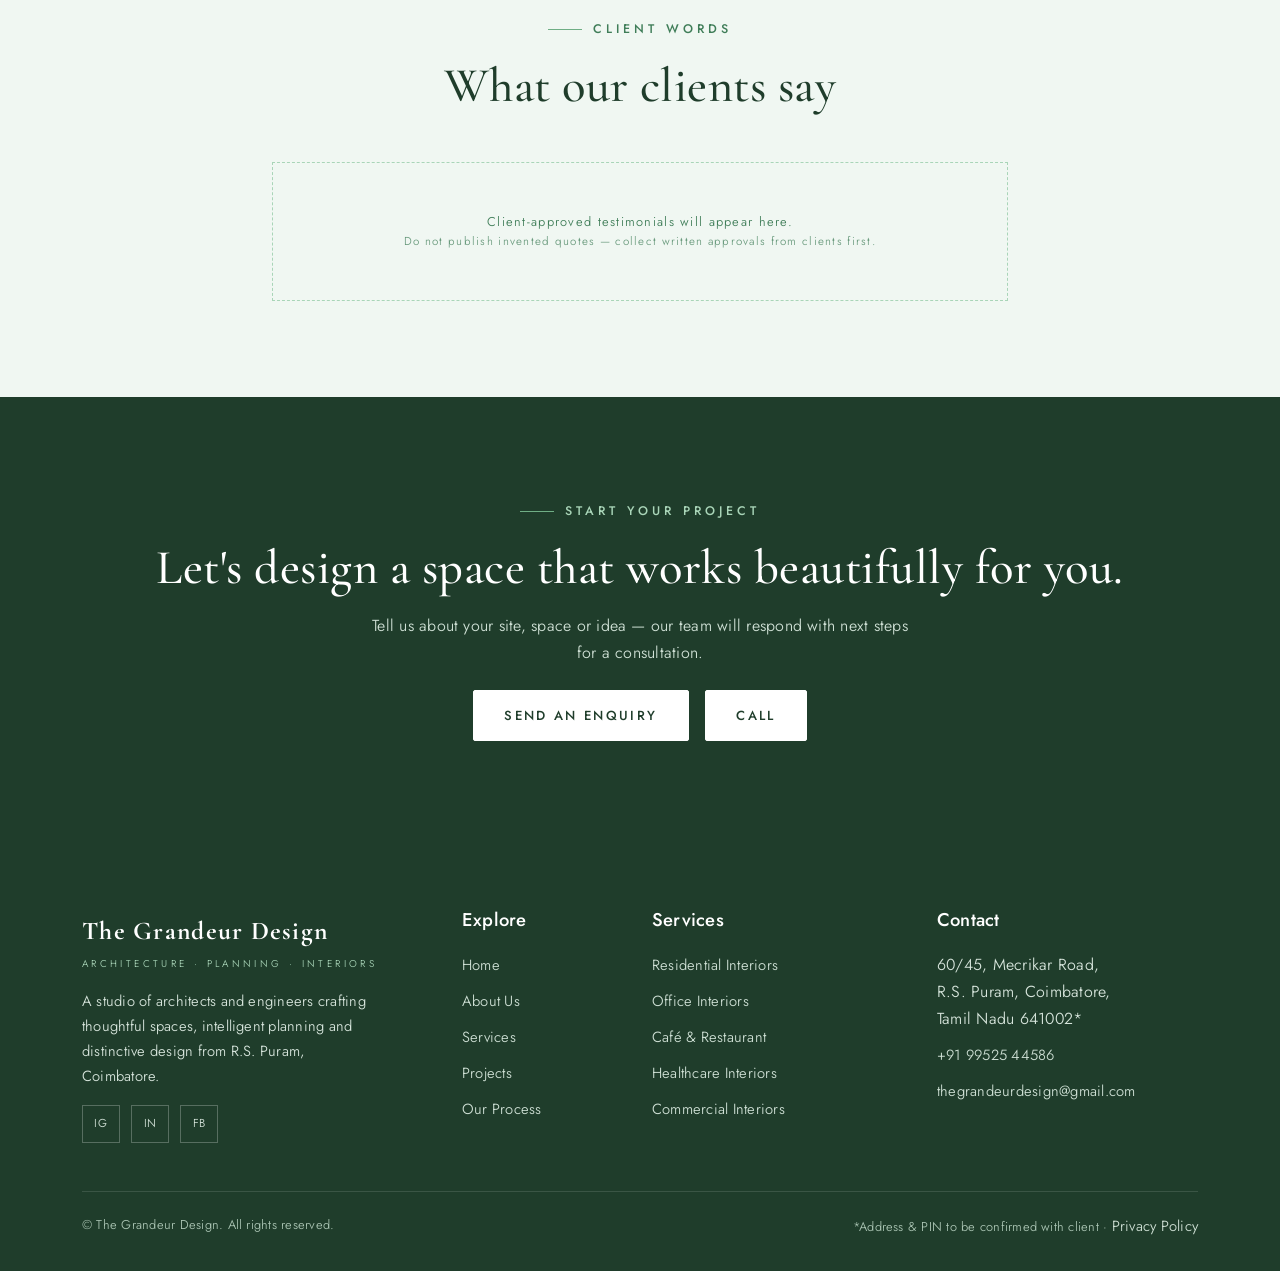
==== commit 32f3b8e4: "changed mobile number and email id" ====
--- a/index.html
+++ b/index.html
@@ -1,15 +1,18 @@
 <!DOCTYPE html>
 <html lang="en">
+
 <head>
   <meta charset="UTF-8">
   <meta name="viewport" content="width=device-width, initial-scale=1">
   <title>The Grandeur Design — Architects & Interior Designers in Coimbatore</title>
-  <meta name="description" content="The Grandeur Design is a Coimbatore studio of architects and engineers offering building planning and residential, office, hospitality, healthcare and commercial interior design.">
+  <meta name="description"
+    content="The Grandeur Design is a Coimbatore studio of architects and engineers offering building planning and residential, office, hospitality, healthcare and commercial interior design.">
   <link rel="canonical" href="https://www.grandeurdesign.in/">
   <!-- Open Graph -->
   <meta property="og:type" content="website">
   <meta property="og:title" content="The Grandeur Design — Architects & Interior Designers in Coimbatore">
-  <meta property="og:description" content="The Grandeur Design is a Coimbatore studio of architects and engineers offering building planning and residential, office, hospitality, healthcare and commercial interior design.">
+  <meta property="og:description"
+    content="The Grandeur Design is a Coimbatore studio of architects and engineers offering building planning and residential, office, hospitality, healthcare and commercial interior design.">
   <meta property="og:image" content="assets/images/hero.svg">
   <meta property="og:url" content="https://www.grandeurdesign.in/">
   <!-- LocalBusiness / Architect schema (placeholders — verify before launch) -->
@@ -19,8 +22,8 @@
     "@type": "ArchitecturalDesignOrganization",
     "name": "The Grandeur Design",
     "url": "https://www.grandeurdesign.in/",
-    "telephone": "+91 63831 16616",
-    "email": "kishorerakesh13@gmail.com",
+    "telephone": "",
+    "email": "thegrandeurdesign@gmail.com",
     "address": {
       "@type": "PostalAddress",
       "streetAddress": "60/45, Mecrikar Road, R.S. Puram",
@@ -34,11 +37,14 @@
   <!-- Fonts (optional — graceful fallback to system serif/sans) -->
   <link rel="preconnect" href="https://fonts.googleapis.com">
   <link rel="preconnect" href="https://fonts.gstatic.com" crossorigin>
-  <link href="https://fonts.googleapis.com/css2?family=Cormorant+Garamond:wght@400;500;600&family=Jost:wght@300;400;500&display=swap" rel="stylesheet">
+  <link
+    href="https://fonts.googleapis.com/css2?family=Cormorant+Garamond:wght@400;500;600&family=Jost:wght@300;400;500&display=swap"
+    rel="stylesheet">
   <!-- Bootstrap 5 -->
   <link href="https://cdn.jsdelivr.net/npm/bootstrap@5.3.3/dist/css/bootstrap.min.css" rel="stylesheet">
   <link rel="stylesheet" href="assets/css/style.css">
 </head>
+
 <body>
 
   <div data-include="components/header.html"></div>
@@ -50,7 +56,9 @@
         <div class="col-lg-9">
           <span class="gd-eyebrow">Architecture &middot; Planning &middot; Interiors</span>
           <h1 class="gd-display">Thoughtful spaces.<br>Intelligent planning.<br>Distinctive design.</h1>
-          <p class="gd-lead mt-4">The Grandeur Design is a studio of architects and engineers in R.S. Puram, Coimbatore — creating innovative, authentic designs at affordable prices for homes, workplaces and hospitality spaces.</p>
+          <p class="gd-lead mt-4">The Grandeur Design is a studio of architects and engineers in R.S. Puram, Coimbatore
+            — creating innovative, authentic designs at affordable prices for homes, workplaces and hospitality spaces.
+          </p>
           <div class="d-flex flex-wrap gap-3 mt-4">
             <a href="projects.html" class="btn-gd">View Our Work</a>
             <a href="contact.html" class="btn-gd-outline">Start a Project</a>
@@ -61,7 +69,8 @@
             <div><strong>200+</strong><span>Happy Clients*</span></div>
             <div><strong>15</strong><span>Years of Craft*</span></div>
           </div>
-          <p class="gd-stat-note text-start mt-2 mb-0">*Figures shown on the previous website — awaiting client verification.</p>
+          <p class="gd-stat-note text-start mt-2 mb-0">*Figures shown on the previous website — awaiting client
+            verification.</p>
         </div>
       </div>
     </div>
@@ -75,11 +84,17 @@
         <div class="col-lg-6 gd-reveal">
           <span class="gd-eyebrow">The Studio</span>
           <h2 class="gd-h2">Architecture is a visual art — the building should speak of its purpose.</h2>
-          <p class="mt-4" style="color:var(--gd-stone)">Founded and led by <strong style="color:var(--gd-forest)">Gowri Shankar</strong>, Chief Creator, our experienced team provides complete building-related solutions — from working drawings and approval plans to elevations, interior layouts and finished spaces that reflect each client's vision and budget.</p>
-          <a href="about.html" class="gd-service-link d-inline-flex align-items-center gap-2 mt-3">More About Us <span aria-hidden="true">&rarr;</span></a>
+          <p class="mt-4" style="color:var(--gd-stone)">Founded and led by <strong style="color:var(--gd-forest)">Gowri
+              Shankar</strong>, Chief Creator, our experienced team provides complete building-related solutions — from
+            working drawings and approval plans to elevations, interior layouts and finished spaces that reflect each
+            client's vision and budget.</p>
+          <a href="about.html" class="gd-service-link d-inline-flex align-items-center gap-2 mt-3">More About Us <span
+              aria-hidden="true">&rarr;</span></a>
         </div>
         <div class="col-lg-6 gd-reveal">
-          <div class="gd-img-frame"><img src="assets/images/studio.svg" alt="The Grandeur Design studio — replace with approved studio photograph" class="w-100" loading="lazy"></div>
+          <div class="gd-img-frame"><img src="assets/images/studio.svg"
+              alt="The Grandeur Design studio — replace with approved studio photograph" class="w-100" loading="lazy">
+          </div>
         </div>
       </div>
     </div>
@@ -98,16 +113,64 @@
         </div>
       </div>
       <div class="row g-4">
-        <div class="col-md-6 col-lg-3 gd-reveal"><div class="gd-service-card"><span class="gd-service-num">01</span><h3>Residential</h3><p>Homes, apartments and villas — living spaces, kitchens, bedrooms and personalised interiors.</p><a class="gd-service-link" href="services.html#residential">Explore</a></div></div>
-        <div class="col-md-6 col-lg-3 gd-reveal"><div class="gd-service-card"><span class="gd-service-num">02</span><h3>Office</h3><p>Reception areas, workspaces and meeting rooms designed for brand identity and productivity.</p><a class="gd-service-link" href="services.html#office">Explore</a></div></div>
-        <div class="col-md-6 col-lg-3 gd-reveal"><div class="gd-service-card"><span class="gd-service-num">03</span><h3>Hospitality</h3><p>Caf&eacute;s, restaurants and hotels — ambience, lighting, materials and functional layouts.</p><a class="gd-service-link" href="services.html#hospitality">Explore</a></div></div>
-        <div class="col-md-6 col-lg-3 gd-reveal"><div class="gd-service-card"><span class="gd-service-num">04</span><h3>Healthcare</h3><p>Hospitals, clinics and diagnostic centres with functional planning and calm environments.</p><a class="gd-service-link" href="services.html#healthcare">Explore</a></div></div>
+        <div class="col-md-6 col-lg-3 gd-reveal">
+          <div class="gd-service-card"><span class="gd-service-num">01</span>
+            <h3>Residential</h3>
+            <p>Homes, apartments and villas — living spaces, kitchens, bedrooms and personalised interiors.</p><a
+              class="gd-service-link" href="services.html#residential">Explore</a>
+          </div>
+        </div>
+        <div class="col-md-6 col-lg-3 gd-reveal">
+          <div class="gd-service-card"><span class="gd-service-num">02</span>
+            <h3>Office</h3>
+            <p>Reception areas, workspaces and meeting rooms designed for brand identity and productivity.</p><a
+              class="gd-service-link" href="services.html#office">Explore</a>
+          </div>
+        </div>
+        <div class="col-md-6 col-lg-3 gd-reveal">
+          <div class="gd-service-card"><span class="gd-service-num">03</span>
+            <h3>Hospitality</h3>
+            <p>Caf&eacute;s, restaurants and hotels — ambience, lighting, materials and functional layouts.</p><a
+              class="gd-service-link" href="services.html#hospitality">Explore</a>
+          </div>
+        </div>
+        <div class="col-md-6 col-lg-3 gd-reveal">
+          <div class="gd-service-card"><span class="gd-service-num">04</span>
+            <h3>Healthcare</h3>
+            <p>Hospitals, clinics and diagnostic centres with functional planning and calm environments.</p><a
+              class="gd-service-link" href="services.html#healthcare">Explore</a>
+          </div>
+        </div>
       </div>
       <div class="row g-4 mt-1">
-        <div class="col-md-6 col-lg-3 gd-reveal"><div class="gd-service-card"><span class="gd-service-num">05</span><h3>Commercial</h3><p>Retail, jewellery showrooms, education spaces and business environments that perform.</p><a class="gd-service-link" href="services.html#commercial">Explore</a></div></div>
-        <div class="col-md-6 col-lg-3 gd-reveal"><div class="gd-service-card"><span class="gd-service-num">06</span><h3>Industrial</h3><p>Factories, warehouses and industrial spaces planned for efficiency and safe operation.</p><a class="gd-service-link" href="services.html#industrial">Explore</a></div></div>
-        <div class="col-md-6 col-lg-3 gd-reveal"><div class="gd-service-card"><span class="gd-service-num">07</span><h3>Landscape</h3><p>Landscape planning plus indoor and office planting and interior landscaping.</p><a class="gd-service-link" href="services.html#landscape">Explore</a></div></div>
-        <div class="col-md-6 col-lg-3 gd-reveal"><div class="gd-service-card"><span class="gd-service-num">08</span><h3>Building Planning</h3><p>Working plans, approval drawings, four-side elevations, electrical and plumbing layouts.</p><a class="gd-service-link" href="process.html">Our Process</a></div></div>
+        <div class="col-md-6 col-lg-3 gd-reveal">
+          <div class="gd-service-card"><span class="gd-service-num">05</span>
+            <h3>Commercial</h3>
+            <p>Retail, jewellery showrooms, education spaces and business environments that perform.</p><a
+              class="gd-service-link" href="services.html#commercial">Explore</a>
+          </div>
+        </div>
+        <div class="col-md-6 col-lg-3 gd-reveal">
+          <div class="gd-service-card"><span class="gd-service-num">06</span>
+            <h3>Industrial</h3>
+            <p>Factories, warehouses and industrial spaces planned for efficiency and safe operation.</p><a
+              class="gd-service-link" href="services.html#industrial">Explore</a>
+          </div>
+        </div>
+        <div class="col-md-6 col-lg-3 gd-reveal">
+          <div class="gd-service-card"><span class="gd-service-num">07</span>
+            <h3>Landscape</h3>
+            <p>Landscape planning plus indoor and office planting and interior landscaping.</p><a
+              class="gd-service-link" href="services.html#landscape">Explore</a>
+          </div>
+        </div>
+        <div class="col-md-6 col-lg-3 gd-reveal">
+          <div class="gd-service-card"><span class="gd-service-num">08</span>
+            <h3>Building Planning</h3>
+            <p>Working plans, approval drawings, four-side elevations, electrical and plumbing layouts.</p><a
+              class="gd-service-link" href="process.html">Our Process</a>
+          </div>
+        </div>
       </div>
     </div>
   </section>
@@ -125,9 +188,27 @@
         </div>
       </div>
       <div class="row g-4">
-        <div class="col-md-4 gd-reveal"><a class="gd-project-card d-block" href="project.html?id=keerthi-chips"><img src="assets/images/projects/keerthi-chips-1.svg" alt="Keerthi Chips and Cafe interior by The Grandeur Design"><div class="gd-project-overlay"><span class="gd-cat">Cafe</span><h3>Keerthi Chips &amp; Cafe</h3><span class="gd-view">View Project</span></div></a></div>
-        <div class="col-md-4 gd-reveal"><a class="gd-project-card d-block" href="project.html?id=vsv-dhanapal"><img src="assets/images/projects/vsv-dhanapal-1.svg" alt="VSV Dhanapal residence interior by The Grandeur Design"><div class="gd-project-overlay"><span class="gd-cat">Residence</span><h3>VSV Dhanapal Residence</h3><span class="gd-view">View Project</span></div></a></div>
-        <div class="col-md-4 gd-reveal"><a class="gd-project-card d-block" href="project.html?id=belgium-street-kerala"><img src="assets/images/projects/belgium-street-1.svg" alt="Belgium Street Cafe Kerala interior by The Grandeur Design"><div class="gd-project-overlay"><span class="gd-cat">Cafe</span><h3>Belgium Street Cafe</h3><span class="gd-view">View Project</span></div></a></div>
+        <div class="col-md-4 gd-reveal"><a class="gd-project-card d-block" href="project.html?id=keerthi-chips"><img
+              src="assets/images/projects/keerthi-chips-1.svg"
+              alt="Keerthi Chips and Cafe interior by The Grandeur Design">
+            <div class="gd-project-overlay"><span class="gd-cat">Cafe</span>
+              <h3>Keerthi Chips &amp; Cafe</h3><span class="gd-view">View Project</span>
+            </div>
+          </a></div>
+        <div class="col-md-4 gd-reveal"><a class="gd-project-card d-block" href="project.html?id=vsv-dhanapal"><img
+              src="assets/images/projects/vsv-dhanapal-1.svg"
+              alt="VSV Dhanapal residence interior by The Grandeur Design">
+            <div class="gd-project-overlay"><span class="gd-cat">Residence</span>
+              <h3>VSV Dhanapal Residence</h3><span class="gd-view">View Project</span>
+            </div>
+          </a></div>
+        <div class="col-md-4 gd-reveal"><a class="gd-project-card d-block"
+            href="project.html?id=belgium-street-kerala"><img src="assets/images/projects/belgium-street-1.svg"
+              alt="Belgium Street Cafe Kerala interior by The Grandeur Design">
+            <div class="gd-project-overlay"><span class="gd-cat">Cafe</span>
+              <h3>Belgium Street Cafe</h3><span class="gd-view">View Project</span>
+            </div>
+          </a></div>
       </div>
     </div>
   </section>
@@ -140,16 +221,35 @@
         <h2 class="gd-h2">Design that respects your vision and your budget</h2>
       </div>
       <div class="row g-4">
-        <div class="col-md-4 gd-reveal"><div class="gd-process-step text-center"><span class="gd-step-num" style="font-size:2.4rem">01</span><h3>Creative Plans</h3><p>Designs that are unique, tested and authentic — never templates.</p></div></div>
-        <div class="col-md-4 gd-reveal"><div class="gd-process-step text-center"><span class="gd-step-num" style="font-size:2.4rem">02</span><h3>Affordable Price</h3><p>Design solutions shaped to suit each client's budget honestly.</p></div></div>
-        <div class="col-md-4 gd-reveal"><div class="gd-process-step text-center"><span class="gd-step-num" style="font-size:2.4rem">03</span><h3>Professional Team</h3><p>Experienced architects, engineers and interior professionals.</p></div></div>
+        <div class="col-md-4 gd-reveal">
+          <div class="gd-process-step text-center"><span class="gd-step-num" style="font-size:2.4rem">01</span>
+            <h3>Creative Plans</h3>
+            <p>Designs that are unique, tested and authentic — never templates.</p>
+          </div>
+        </div>
+        <div class="col-md-4 gd-reveal">
+          <div class="gd-process-step text-center"><span class="gd-step-num" style="font-size:2.4rem">02</span>
+            <h3>Affordable Price</h3>
+            <p>Design solutions shaped to suit each client's budget honestly.</p>
+          </div>
+        </div>
+        <div class="col-md-4 gd-reveal">
+          <div class="gd-process-step text-center"><span class="gd-step-num" style="font-size:2.4rem">03</span>
+            <h3>Professional Team</h3>
+            <p>Experienced architects, engineers and interior professionals.</p>
+          </div>
+        </div>
       </div>
       <div class="row mt-5 g-4 gd-reveal">
         <!-- REPLACE with client-verified statistics -->
-        <div class="col-6 col-md-3 gd-stat"><strong><span class="gd-counter" data-count="200">0</span>+</strong><span>Happy Clients*</span></div>
-        <div class="col-6 col-md-3 gd-stat"><strong><span class="gd-counter" data-count="200">0</span>+</strong><span>Projects*</span></div>
-        <div class="col-6 col-md-3 gd-stat"><strong><span class="gd-counter" data-count="15">0</span></strong><span>Years Experience*</span></div>
-        <div class="col-6 col-md-3 gd-stat"><strong><span class="gd-counter" data-count="90">0</span></strong><span>Team Members*</span></div>
+        <div class="col-6 col-md-3 gd-stat"><strong><span class="gd-counter"
+              data-count="200">0</span>+</strong><span>Happy Clients*</span></div>
+        <div class="col-6 col-md-3 gd-stat"><strong><span class="gd-counter"
+              data-count="200">0</span>+</strong><span>Projects*</span></div>
+        <div class="col-6 col-md-3 gd-stat"><strong><span class="gd-counter"
+              data-count="15">0</span></strong><span>Years Experience*</span></div>
+        <div class="col-6 col-md-3 gd-stat"><strong><span class="gd-counter" data-count="90">0</span></strong><span>Team
+            Members*</span></div>
       </div>
       <p class="gd-stat-note mt-2">*Awaiting client verification — do not publish confirmed numbers until approved.</p>
     </div>
@@ -162,16 +262,49 @@
         <div class="col-lg-6 gd-reveal">
           <span class="gd-eyebrow">How We Work</span>
           <h2 class="gd-h2">A clear five-step journey from site visit to handover</h2>
-          <p class="mt-3" style="color:var(--gd-stone)">Understanding your requirements on site, preparing floor-wise layouts, electrical and plumbing drawings, four-side elevations and room-wise interior drawings — with revisions at every stage.</p>
+          <p class="mt-3" style="color:var(--gd-stone)">Understanding your requirements on site, preparing floor-wise
+            layouts, electrical and plumbing drawings, four-side elevations and room-wise interior drawings — with
+            revisions at every stage.</p>
           <a href="process.html" class="btn-gd-outline mt-3">See the Full Process</a>
         </div>
         <div class="col-lg-6 gd-reveal">
           <ol class="list-unstyled m-0">
-            <li class="d-flex gap-3 py-3" style="border-bottom:1px solid var(--gd-line)"><span class="gd-service-num pt-1">01</span><div><strong style="font-family:var(--gd-serif); font-size:1.15rem; color:var(--gd-forest)">Understand &amp; Visit</strong><p class="mb-0 small" style="color:var(--gd-stone)">Requirements, vision and a physical site visit.</p></div></li>
-            <li class="d-flex gap-3 py-3" style="border-bottom:1px solid var(--gd-line)"><span class="gd-service-num pt-1">02</span><div><strong style="font-family:var(--gd-serif); font-size:1.15rem; color:var(--gd-forest)">Design Layouts</strong><p class="mb-0 small" style="color:var(--gd-stone)">Detailed layouts for each floor or storey.</p></div></li>
-            <li class="d-flex gap-3 py-3" style="border-bottom:1px solid var(--gd-line)"><span class="gd-service-num pt-1">03</span><div><strong style="font-family:var(--gd-serif); font-size:1.15rem; color:var(--gd-forest)">Electrical &amp; Plumbing</strong><p class="mb-0 small" style="color:var(--gd-stone)">Service layouts so the building functions properly.</p></div></li>
-            <li class="d-flex gap-3 py-3" style="border-bottom:1px solid var(--gd-line)"><span class="gd-service-num pt-1">04</span><div><strong style="font-family:var(--gd-serif); font-size:1.15rem; color:var(--gd-forest)">Elevations</strong><p class="mb-0 small" style="color:var(--gd-stone)">Four-side building elevation drawings.</p></div></li>
-            <li class="d-flex gap-3 py-3"><span class="gd-service-num pt-1">05</span><div><strong style="font-family:var(--gd-serif); font-size:1.15rem; color:var(--gd-forest)">Interiors &amp; Revisions</strong><p class="mb-0 small" style="color:var(--gd-stone)">Room-wise interior drawings, feedback and revisions.</p></div></li>
+            <li class="d-flex gap-3 py-3" style="border-bottom:1px solid var(--gd-line)"><span
+                class="gd-service-num pt-1">01</span>
+              <div><strong style="font-family:var(--gd-serif); font-size:1.15rem; color:var(--gd-forest)">Understand
+                  &amp; Visit</strong>
+                <p class="mb-0 small" style="color:var(--gd-stone)">Requirements, vision and a physical site visit.</p>
+              </div>
+            </li>
+            <li class="d-flex gap-3 py-3" style="border-bottom:1px solid var(--gd-line)"><span
+                class="gd-service-num pt-1">02</span>
+              <div><strong style="font-family:var(--gd-serif); font-size:1.15rem; color:var(--gd-forest)">Design
+                  Layouts</strong>
+                <p class="mb-0 small" style="color:var(--gd-stone)">Detailed layouts for each floor or storey.</p>
+              </div>
+            </li>
+            <li class="d-flex gap-3 py-3" style="border-bottom:1px solid var(--gd-line)"><span
+                class="gd-service-num pt-1">03</span>
+              <div><strong style="font-family:var(--gd-serif); font-size:1.15rem; color:var(--gd-forest)">Electrical
+                  &amp; Plumbing</strong>
+                <p class="mb-0 small" style="color:var(--gd-stone)">Service layouts so the building functions properly.
+                </p>
+              </div>
+            </li>
+            <li class="d-flex gap-3 py-3" style="border-bottom:1px solid var(--gd-line)"><span
+                class="gd-service-num pt-1">04</span>
+              <div><strong
+                  style="font-family:var(--gd-serif); font-size:1.15rem; color:var(--gd-forest)">Elevations</strong>
+                <p class="mb-0 small" style="color:var(--gd-stone)">Four-side building elevation drawings.</p>
+              </div>
+            </li>
+            <li class="d-flex gap-3 py-3"><span class="gd-service-num pt-1">05</span>
+              <div><strong style="font-family:var(--gd-serif); font-size:1.15rem; color:var(--gd-forest)">Interiors
+                  &amp; Revisions</strong>
+                <p class="mb-0 small" style="color:var(--gd-stone)">Room-wise interior drawings, feedback and revisions.
+                </p>
+              </div>
+            </li>
           </ol>
         </div>
       </div>
@@ -190,7 +323,8 @@
         <div class="col-lg-8 text-center">
           <div class="gd-placeholder-box py-5">
             Client-approved testimonials will appear here.<br>
-            <span style="font-size:.72rem; opacity:.75">Do not publish invented quotes — collect written approvals from clients first.</span>
+            <span style="font-size:.72rem; opacity:.75">Do not publish invented quotes — collect written approvals from
+              clients first.</span>
           </div>
         </div>
       </div>
@@ -202,10 +336,11 @@
     <div class="container text-center gd-reveal">
       <span class="gd-eyebrow" style="color:var(--gd-green-light); justify-content:center">Start Your Project</span>
       <h2 class="gd-h2" style="color:#fff">Let's design a space that works beautifully for you.</h2>
-      <p class="mt-3 mx-auto" style="color:#cfe0d5; max-width:560px">Tell us about your site, space or idea — our team will respond with next steps for a consultation.</p>
+      <p class="mt-3 mx-auto" style="color:#cfe0d5; max-width:560px">Tell us about your site, space or idea — our team
+        will respond with next steps for a consultation.</p>
       <div class="d-flex flex-wrap gap-3 justify-content-center mt-4">
         <a href="contact.html" class="btn-gd-light">Send an Enquiry</a>
-        <a href="tel:+916383116616" class="btn-gd-light">Call +91 63831 16616</a>
+        <a href="tel:+91 99525 44586" class="btn-gd-light">Call </a>
       </div>
     </div>
   </section>
@@ -219,4 +354,5 @@
   <script src="assets/js/main.js"></script>
   <script src="assets/js/jquery-custom.js"></script>
 </body>
-</html>
+
+</html>
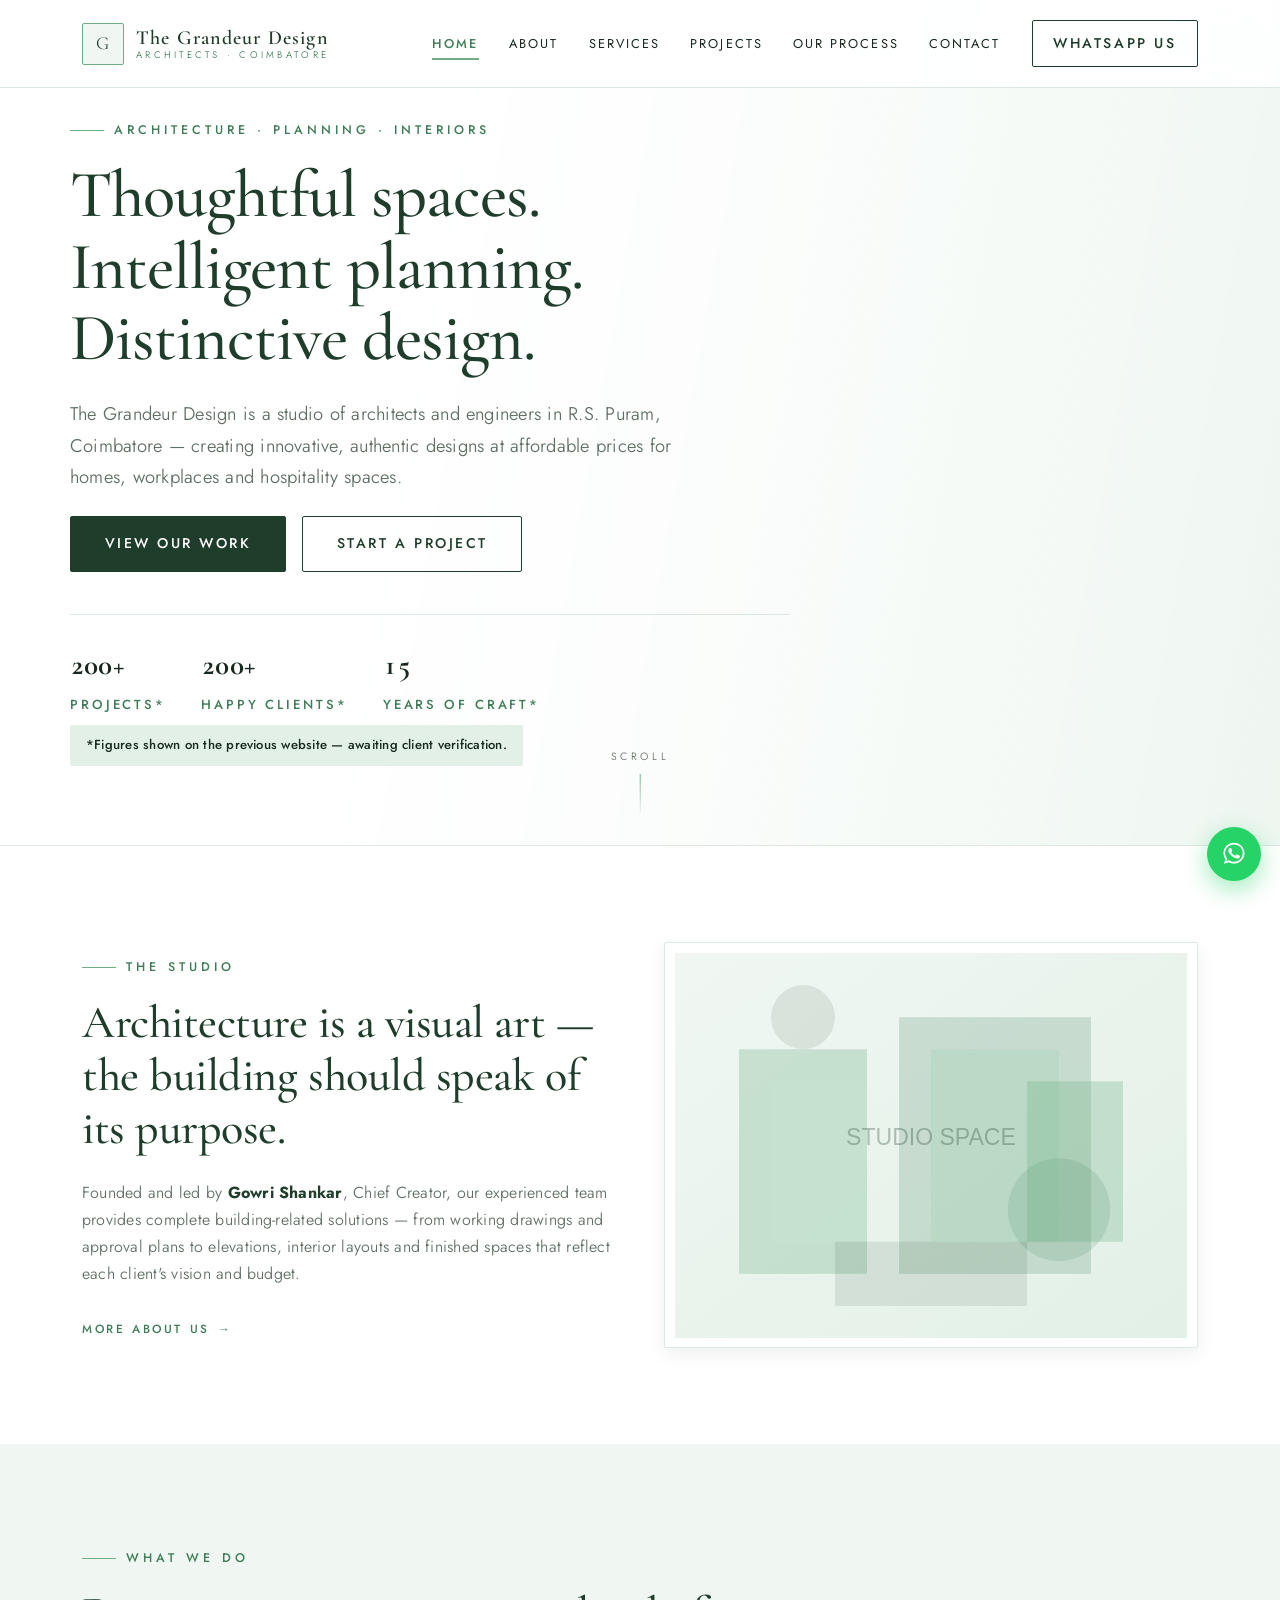
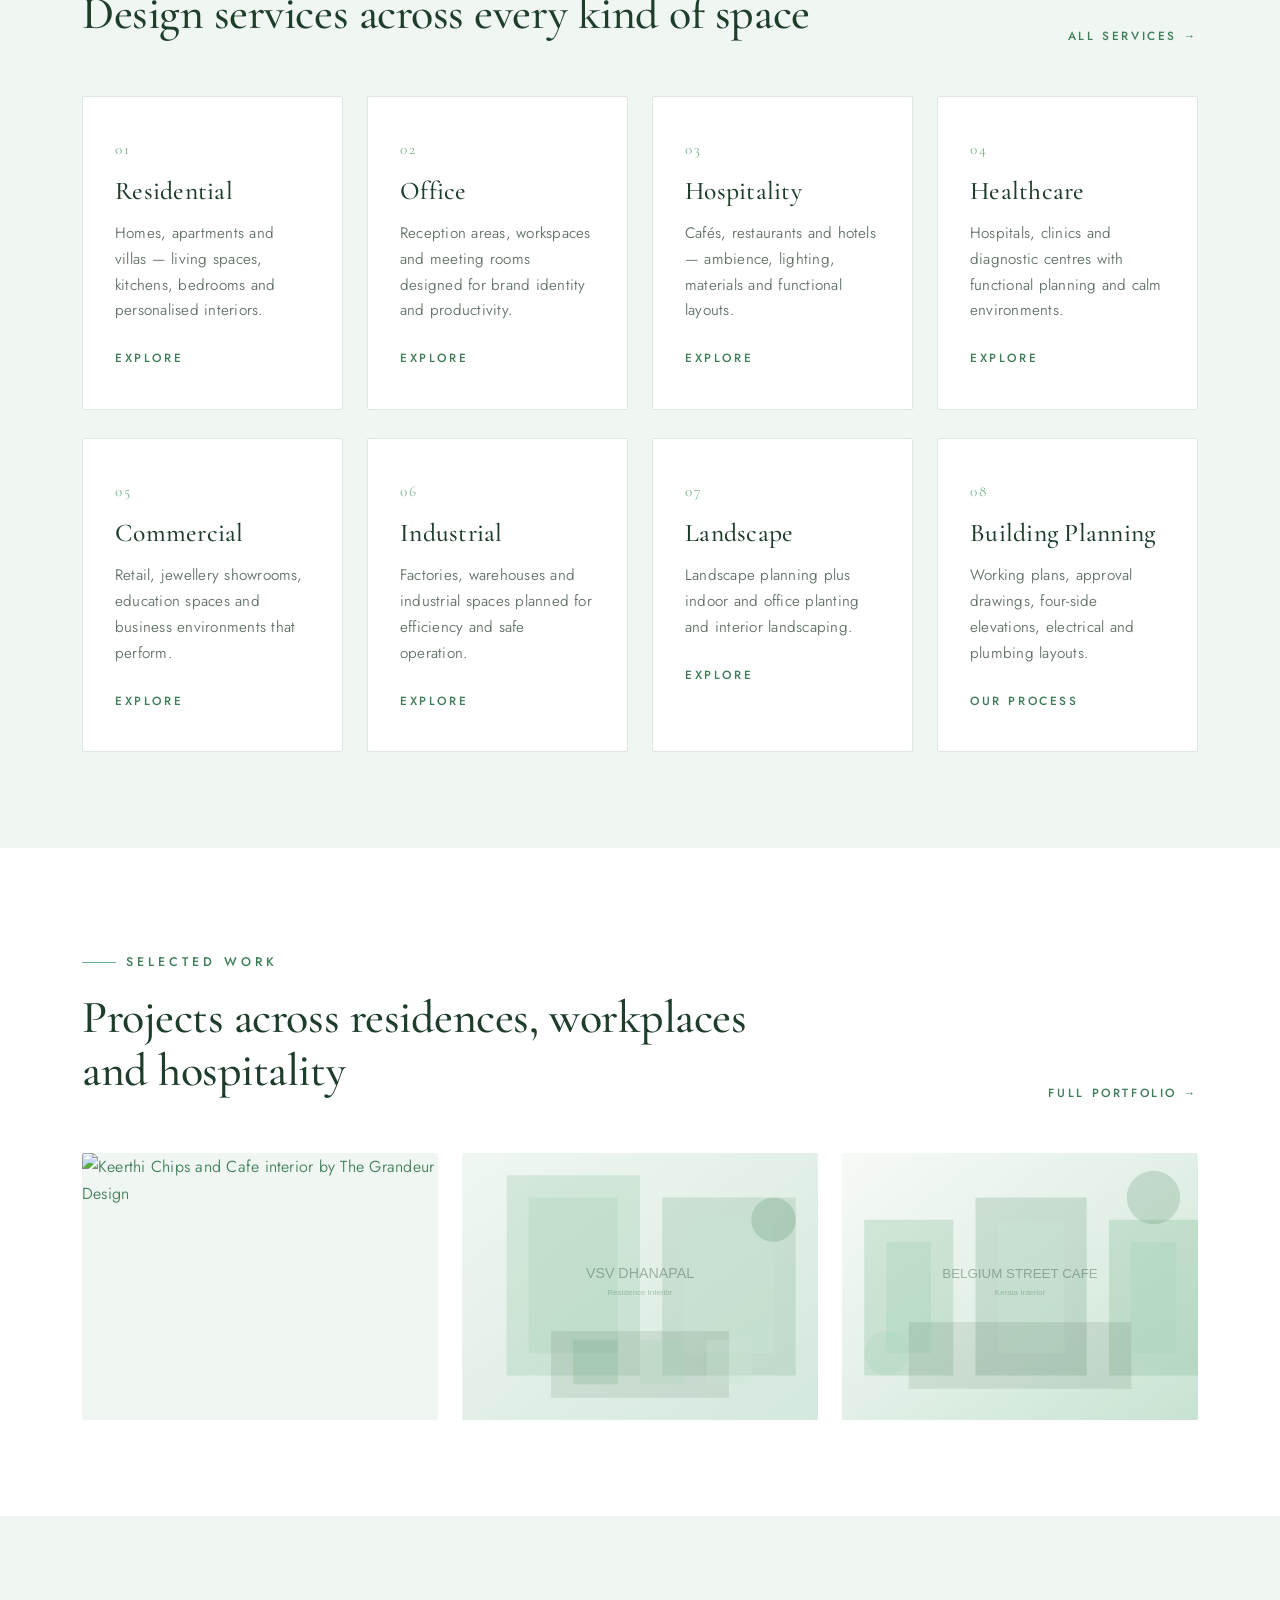
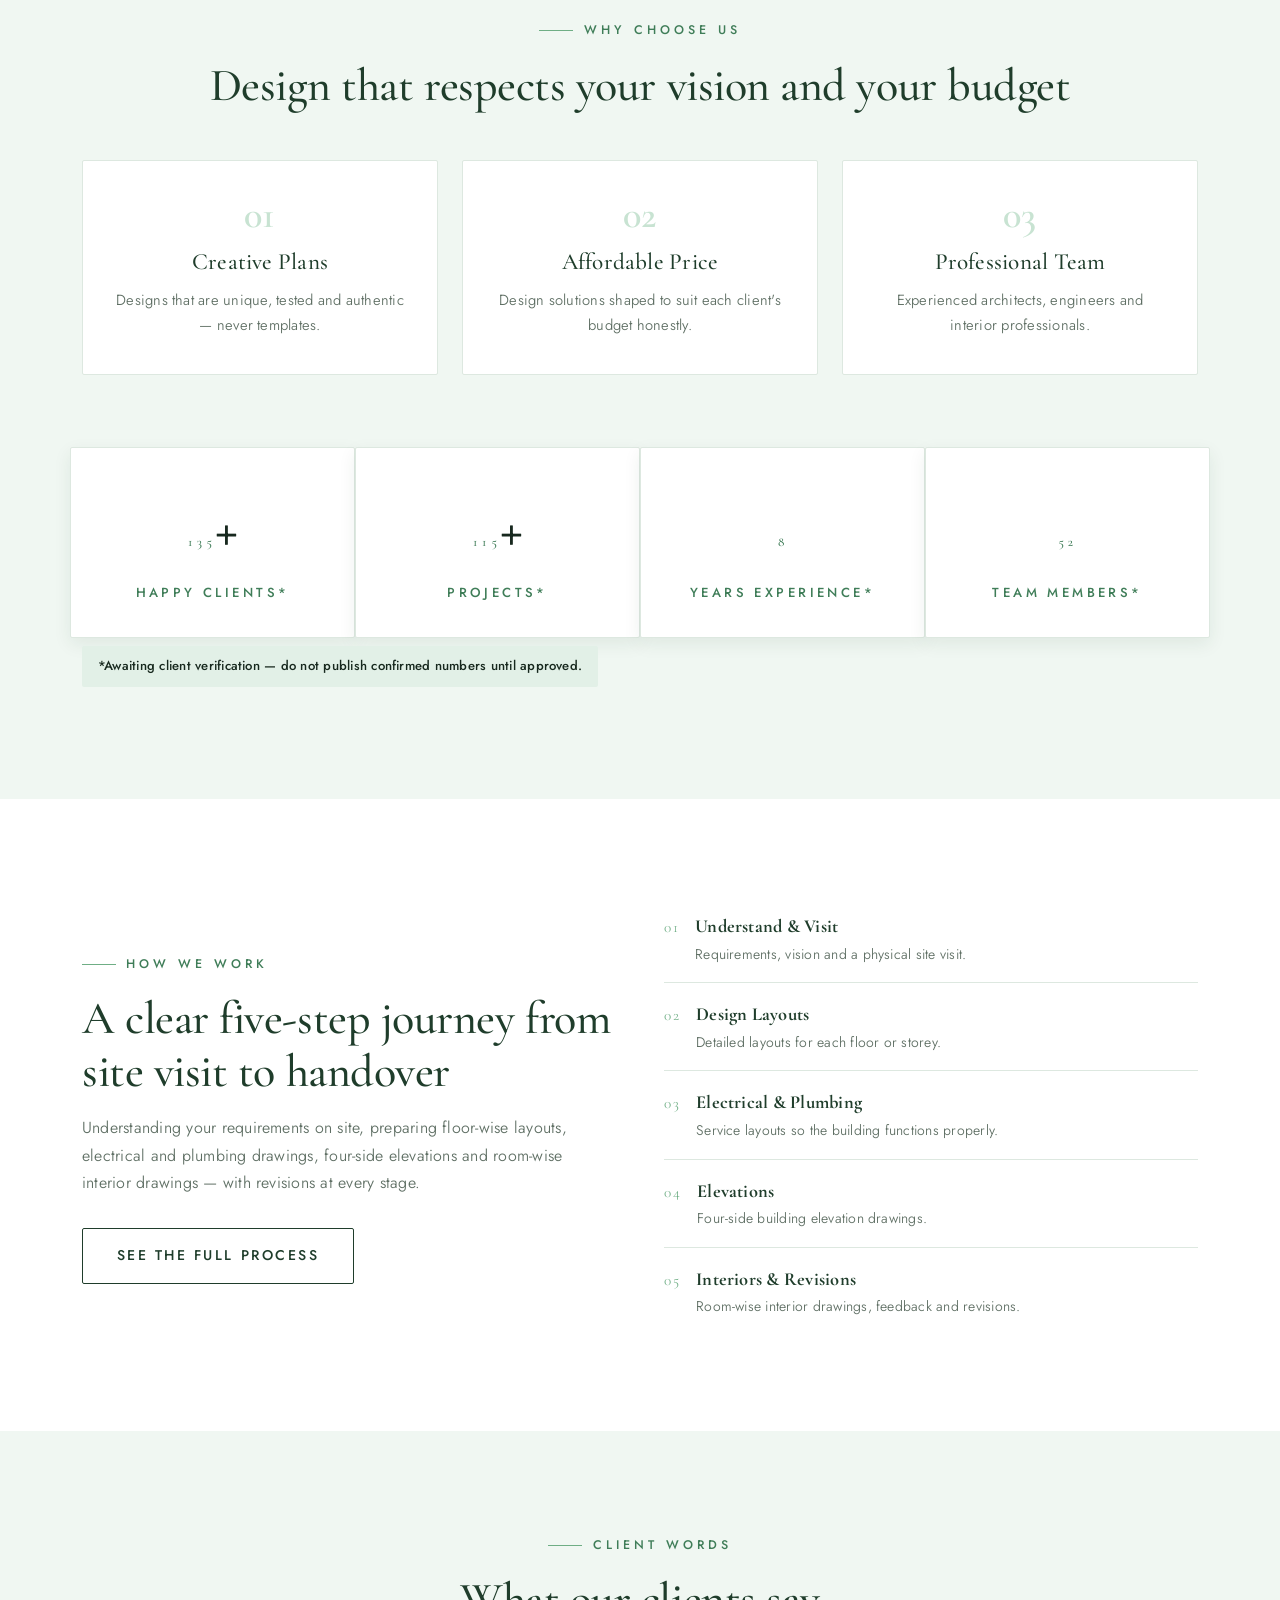
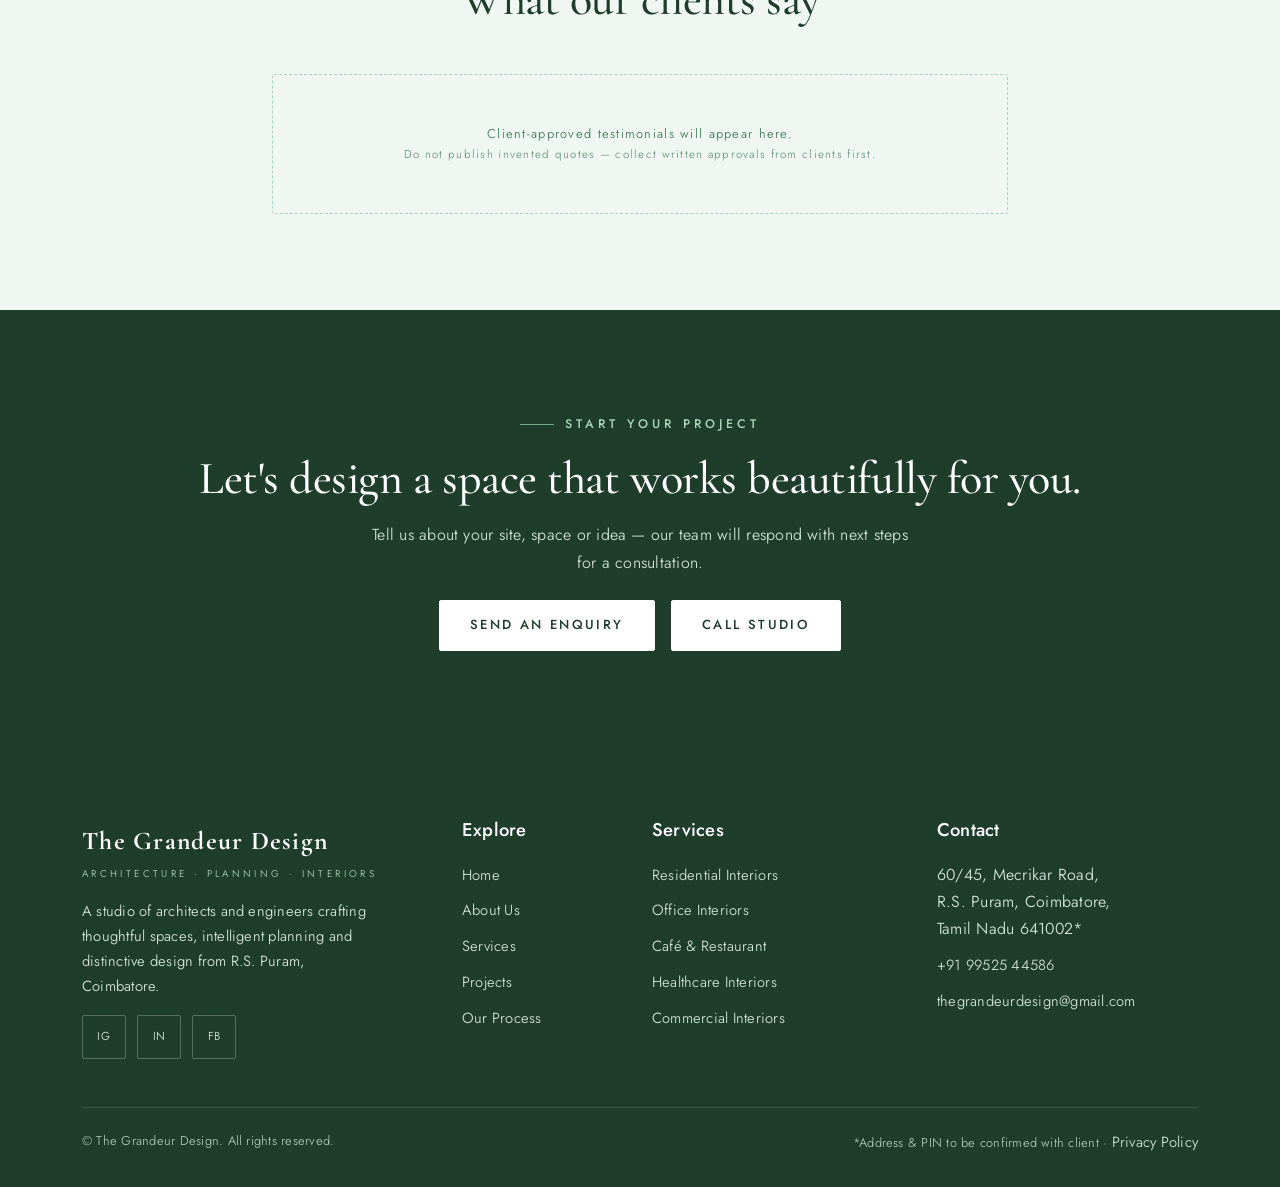
==== commit 79f0094f: "Audit mobile responsiveness, apply Apple design & mobile-native polish, and untrack ignored files" ====
--- a/index.html
+++ b/index.html
@@ -3,7 +3,10 @@
 
 <head>
   <meta charset="UTF-8">
-  <meta name="viewport" content="width=device-width, initial-scale=1">
+  <meta name="viewport" content="width=device-width, initial-scale=1, viewport-fit=cover">
+  <meta name="theme-color" media="(prefers-color-scheme: light)" content="#ffffff">
+  <meta name="theme-color" media="(prefers-color-scheme: dark)" content="#17281e">
+  <meta name="color-scheme" content="light">
   <title>The Grandeur Design — Architects & Interior Designers in Coimbatore</title>
   <meta name="description"
     content="The Grandeur Design is a Coimbatore studio of architects and engineers offering building planning and residential, office, hospitality, healthcare and commercial interior design.">
@@ -340,7 +343,7 @@
         will respond with next steps for a consultation.</p>
       <div class="d-flex flex-wrap gap-3 justify-content-center mt-4">
         <a href="contact.html" class="btn-gd-light">Send an Enquiry</a>
-        <a href="tel:+91 99525 44586" class="btn-gd-light">Call </a>
+        <a href="tel:+919952544586" class="btn-gd-light">Call Studio</a>
       </div>
     </div>
   </section>
--- a/assets/css/style.css
+++ b/assets/css/style.css
@@ -1,7 +1,7 @@
-
 /* ============================================================
    THE GRANDEUR DESIGN — Custom Stylesheet
    Palette: White + Light Green premium architectural identity
+   Audited for Mobile-Native & Apple Fluid Interface Standards
    ============================================================ */
 
 :root {
@@ -21,7 +21,7 @@
 
   /* Typography */
   --gd-serif: "Cormorant Garamond", "Playfair Display", Georgia, serif;
-  --gd-sans:  "Jost", "Segoe UI", "Helvetica Neue", Arial, sans-serif;
+  --gd-sans:  "Jost", -apple-system, BlinkMacSystemFont, "Segoe UI", Roboto, "Helvetica Neue", Arial, sans-serif;
 
   /* Spacing / radius / shadow */
   --gd-radius: 2px;
@@ -30,8 +30,14 @@
   --gd-container: 1200px;
 }
 
-/* ---------- Base ---------- */
-html { scroll-behavior: smooth; }
+/* ---------- Base & Platform Layer ---------- */
+html {
+  scroll-behavior: smooth;
+  -webkit-tap-highlight-color: transparent; /* Kill tap gray/blue flashes on mobile */
+  -webkit-text-size-adjust: 100%;
+  text-size-adjust: 100%;
+}
+
 body {
   font-family: var(--gd-sans);
   color: var(--gd-ink);
@@ -40,6 +46,8 @@
   letter-spacing: 0.015em;
   line-height: 1.7;
   -webkit-font-smoothing: antialiased;
+  -moz-osx-font-smoothing: grayscale;
+  overflow-x: hidden;
 }
 
 h1, h2, h3, h4, .gd-serif {
@@ -49,8 +57,21 @@
   letter-spacing: 0.01em;
 }
 
-.gd-display { font-size: clamp(2.8rem, 5.6vw, 4.8rem); line-height: 1.08; }
-.gd-h2 { font-size: clamp(2.1rem, 3.8vw, 3.2rem); line-height: 1.15; }
+/* Apple typography tracking & fluid scaling */
+.gd-display {
+  font-size: clamp(2.4rem, 5.2vw, 4.8rem);
+  line-height: 1.08;
+  letter-spacing: -0.015em;
+  font-optical-sizing: auto;
+}
+
+.gd-h2 {
+  font-size: clamp(1.85rem, 3.6vw, 3.2rem);
+  line-height: 1.15;
+  letter-spacing: -0.01em;
+  font-optical-sizing: auto;
+}
+
 .gd-eyebrow {
   display: inline-flex; align-items: center; gap: 0.65rem;
   font-size: 0.78rem; font-weight: 500;
@@ -61,61 +82,118 @@
 .gd-eyebrow::before {
   content: ""; width: 34px; height: 1px; background: var(--gd-green);
 }
+
 .gd-lead { font-size: 1.15rem; color: var(--gd-stone); max-width: 640px; }
 
-a { color: var(--gd-green-deep); text-decoration: none; transition: color .25s ease; }
+a { color: var(--gd-green-deep); text-decoration: none; transition: color .2s ease; }
 a:hover { color: var(--gd-forest); }
 
 ::selection { background: var(--gd-green-light); color: var(--gd-forest); }
 
-img { max-width: 100%; }
-
-/* ---------- Buttons ---------- */
+img { max-width: 100%; height: auto; }
+
+/* Interactive touch target & latency prevention */
+button, a, [role="button"], .btn-gd, .btn-gd-outline, .btn-gd-light, .gd-filter-btn {
+  touch-action: manipulation; /* Eliminate 300ms mobile tap delay */
+}
+
+button, [role="button"], .btn-gd, .btn-gd-outline, .btn-gd-light, .gd-filter-btn, .nav-link, .navbar-toggler {
+  user-select: none;
+  -webkit-user-select: none;
+  -webkit-touch-callout: none; /* Prevent callout on long press on interactive controls */
+}
+
+/* ---------- Buttons & Physical Press Feedback ---------- */
 .btn-gd {
-  display: inline-flex; align-items: center; gap: .6rem;
-  padding: 0.95rem 2.1rem;
+  display: inline-flex; align-items: center; justify-content: center; gap: .6rem;
+  padding: 0.95rem 2.1rem; min-height: 44px;
   font-size: .88rem; font-weight: 500;
   letter-spacing: .18em; text-transform: uppercase;
   border: 1px solid var(--gd-forest);
   background: var(--gd-forest); color: var(--gd-white);
   border-radius: var(--gd-radius);
-  transition: all .3s ease;
-}
-.btn-gd:hover { background: var(--gd-green-deep); border-color: var(--gd-green-deep); color: #fff; transform: translateY(-2px); box-shadow: var(--gd-shadow-sm); }
+  transition: background .2s ease, border-color .2s ease, transform .1s ease, box-shadow .2s ease;
+  cursor: pointer;
+}
 
 .btn-gd-outline {
-  display: inline-flex; align-items: center; gap: .6rem;
-  padding: 0.95rem 2.1rem;
+  display: inline-flex; align-items: center; justify-content: center; gap: .6rem;
+  padding: 0.95rem 2.1rem; min-height: 44px;
   font-size: .88rem; font-weight: 500;
   letter-spacing: .18em; text-transform: uppercase;
   border: 1px solid var(--gd-forest);
   background: transparent; color: var(--gd-forest);
   border-radius: var(--gd-radius);
-  transition: all .3s ease;
-}
-.btn-gd-outline:hover { background: var(--gd-mint-50); border-color: var(--gd-green); color: var(--gd-forest); }
+  transition: background .2s ease, border-color .2s ease, transform .1s ease;
+  cursor: pointer;
+}
 
 .btn-gd-light {
-  display: inline-flex; align-items: center; gap: .6rem;
-  padding: 0.85rem 1.9rem;
+  display: inline-flex; align-items: center; justify-content: center; gap: .6rem;
+  padding: 0.85rem 1.9rem; min-height: 44px;
   font-size: .82rem; font-weight: 500;
   letter-spacing: .18em; text-transform: uppercase;
   border: 1px solid var(--gd-white);
   background: var(--gd-white); color: var(--gd-forest);
   border-radius: var(--gd-radius);
-  transition: all .3s ease;
-}
-.btn-gd-light:hover { background: var(--gd-mint-50); border-color: var(--gd-mint-100); color: var(--gd-forest); }
-
-/* ---------- Navbar ---------- */
+  transition: background .2s ease, border-color .2s ease, transform .1s ease;
+  cursor: pointer;
+}
+
+/* Touch active feedback (instant physical tactile response) */
+.btn-gd:active,
+.btn-gd-outline:active,
+.btn-gd-light:active,
+.gd-filter-btn:active,
+.gd-lightbox-btn:active {
+  transform: scale(0.97);
+  transition: transform 100ms cubic-bezier(0, 0, 0.2, 1);
+}
+
+/* Desktop hover capability gate (stops sticky hover on mobile phones) */
+@media (hover: hover) and (pointer: fine) {
+  .btn-gd:hover {
+    background: var(--gd-green-deep);
+    border-color: var(--gd-green-deep);
+    color: #fff;
+    transform: translateY(-2px);
+    box-shadow: var(--gd-shadow-sm);
+  }
+  .btn-gd-outline:hover {
+    background: var(--gd-mint-50);
+    border-color: var(--gd-green);
+    color: var(--gd-forest);
+  }
+  .btn-gd-light:hover {
+    background: var(--gd-mint-50);
+    border-color: var(--gd-mint-100);
+    color: var(--gd-forest);
+  }
+}
+
+/* Responsive helper for buttons */
+@media (min-width: 768px) {
+  .w-md-auto { width: auto !important; }
+}
+
+/* ---------- Navbar (Apple Translucent Material + Safe Area) ---------- */
 .gd-navbar {
-  background: rgba(255,255,255,0.92);
-  backdrop-filter: blur(12px);
+  background: rgba(255, 255, 255, 0.88);
+  -webkit-backdrop-filter: blur(20px) saturate(180%);
+  backdrop-filter: blur(20px) saturate(180%);
   border-bottom: 1px solid var(--gd-line);
-  padding: 1.1rem 0;
-  transition: padding .3s ease, box-shadow .3s ease;
-}
-.gd-navbar.gd-scrolled { padding: .55rem 0; box-shadow: var(--gd-shadow-sm); }
+  padding-top: max(1.1rem, calc(0.6rem + env(safe-area-inset-top, 0px)));
+  padding-bottom: 1.1rem;
+  padding-left: env(safe-area-inset-left, 0px);
+  padding-right: env(safe-area-inset-right, 0px);
+  transition: padding .3s cubic-bezier(0.25, 1, 0.5, 1), box-shadow .3s ease;
+  z-index: 1030;
+}
+.gd-navbar.gd-scrolled {
+  padding-top: max(0.6rem, calc(0.35rem + env(safe-area-inset-top, 0px)));
+  padding-bottom: .6rem;
+  box-shadow: var(--gd-shadow-sm);
+}
 .gd-navbar .navbar-brand { display: flex; align-items: center; gap: .75rem; }
 .gd-brand-mark {
   width: 42px; height: 42px; flex: 0 0 auto;
@@ -123,6 +201,7 @@
   display: grid; place-items: center;
   font-family: var(--gd-serif); font-size: 1.15rem;
   color: var(--gd-forest); background: var(--gd-mint-50);
+  border-radius: var(--gd-radius);
 }
 .gd-brand-text { line-height: 1.15; }
 .gd-brand-text strong { display: block; font-family: var(--gd-serif); font-size: 1.25rem; font-weight: 600; letter-spacing: .06em; color: var(--gd-forest); }
@@ -133,24 +212,68 @@
   letter-spacing: .16em; text-transform: uppercase;
   color: var(--gd-ink); padding: .6rem .95rem !important;
   position: relative;
+  min-height: 44px;
+  display: inline-flex;
+  align-items: center;
 }
 .gd-navbar .nav-link::after {
-  content: ""; position: absolute; left: .95rem; right: .95rem; bottom: .25rem;
-  height: 1px; background: var(--gd-green);
+  content: ""; position: absolute; left: .95rem; right: .95rem; bottom: .35rem;
+  height: 1.5px; background: var(--gd-green);
   transform: scaleX(0); transform-origin: left;
-  transition: transform .3s ease;
-}
-.gd-navbar .nav-link:hover::after,
+  transition: transform .25s ease;
+}
+@media (hover: hover) and (pointer: fine) {
+  .gd-navbar .nav-link:hover::after { transform: scaleX(1); }
+}
 .gd-navbar .nav-link.active::after { transform: scaleX(1); }
-.gd-navbar .nav-link.active { color: var(--gd-green-deep); }
-
-.navbar-toggler { border: none; padding: .35rem; }
-.navbar-toggler:focus { box-shadow: 0 0 0 2px var(--gd-mint-200); }
-.navbar-toggler-icon { background-image: url("data:image/svg+xml,%3csvg xmlns='http://www.w3.org/2000/svg' viewBox='0 0 30 30'%3e%3cpath stroke='%231f3d2b' stroke-linecap='round' stroke-width='1.6' d='M4 7h22M4 15h22M4 23h22'/%3e%3c/svg%3e"); }
-
-/* ---------- Hero ---------- */
+.gd-navbar .nav-link.active { color: var(--gd-green-deep); font-weight: 500; }
+
+.navbar-toggler {
+  border: 1px solid var(--gd-line);
+  padding: .5rem;
+  min-width: 44px;
+  min-height: 44px;
+  display: inline-flex;
+  align-items: center;
+  justify-content: center;
+  background: rgba(255, 255, 255, 0.7);
+  border-radius: var(--gd-radius);
+  transition: background .2s ease, border-color .2s ease, transform .1s ease;
+}
+.navbar-toggler:active { transform: scale(0.95); }
+.navbar-toggler:focus { box-shadow: 0 0 0 2px var(--gd-mint-200); outline: none; }
+.navbar-toggler-icon {
+  width: 22px; height: 22px;
+  background-image: url("data:image/svg+xml,%3csvg xmlns='http://www.w3.org/2000/svg' viewBox='0 0 30 30'%3e%3cpath stroke='%231f3d2b' stroke-linecap='round' stroke-width='1.8' d='M4 7h22M4 15h22M4 23h22'/%3e%3c/svg%3e");
+}
+
+/* Mobile dropdown navigation (matches Bootstrap navbar-expand-lg 991.98px) */
+@media (max-width: 991.98px) {
+  .gd-navbar .navbar-collapse {
+    background: rgba(255, 255, 255, 0.98);
+    -webkit-backdrop-filter: blur(24px);
+    backdrop-filter: blur(24px);
+    border-radius: 4px;
+    margin-top: 0.85rem;
+    padding: 1rem 1.25rem 1.4rem;
+    border: 1px solid var(--gd-line);
+    box-shadow: 0 16px 36px rgba(31, 61, 43, 0.08);
+  }
+  .gd-navbar .nav-link {
+    padding: 0.75rem 0.25rem !important;
+    font-size: 0.88rem;
+    border-bottom: 1px solid rgba(221, 232, 224, 0.6);
+    width: 100%;
+  }
+  .gd-navbar .nav-link::after { display: none; }
+  .gd-navbar .navbar-nav { border-top: none; margin-top: 0; padding-top: 0; }
+  .gd-navbar .nav-item:last-child .nav-link { border-bottom: none; }
+}
+
+/* ---------- Hero (svh & Safe Areas) ---------- */
 .gd-hero {
   min-height: 92vh;
+  min-height: 88svh; /* svh never jumps when mobile URL bar shows */
   display: flex; align-items: center;
   position: relative; overflow: hidden;
   background:
@@ -161,20 +284,30 @@
 .gd-hero::after {
   content: ""; position: absolute; inset: auto 0 0 0; height: 1px; background: var(--gd-line);
 }
-.gd-hero-content { position: relative; z-index: 2; padding: 6rem 0; }
+.gd-hero-content {
+  position: relative; z-index: 2;
+  padding: calc(7rem + env(safe-area-inset-top, 0px)) 0 5rem;
+}
 .gd-hero-meta {
   display: flex; gap: 2.2rem; flex-wrap: wrap;
   margin-top: 2.6rem; padding-top: 1.6rem;
   border-top: 1px solid var(--gd-line);
   max-width: 720px;
 }
-.gd-hero-meta div strong { display: block; font-family: var(--gd-serif); font-size: 1.8rem; color: var(--gd-ink); font-weight: 700; }
+.gd-hero-meta div strong {
+  display: block; font-family: var(--gd-serif);
+  font-size: clamp(1.5rem, 3.2vw, 1.8rem);
+  color: var(--gd-ink); font-weight: 700;
+  font-variant-numeric: tabular-nums;
+}
 .gd-hero-meta div span { font-size: .82rem; letter-spacing: .22em; text-transform: uppercase; color: var(--gd-green-deep); font-weight: 500; }
 
 .gd-scroll-hint {
-  position: absolute; bottom: 2rem; left: 50%; transform: translateX(-50%);
+  position: absolute; bottom: max(1.8rem, calc(1rem + env(safe-area-inset-bottom, 0px)));
+  left: 50%; transform: translateX(-50%);
   font-size: .66rem; letter-spacing: .34em; text-transform: uppercase; color: var(--gd-stone);
   display: flex; flex-direction: column; align-items: center; gap: .5rem; z-index: 2;
+  user-select: none;
 }
 .gd-scroll-hint::after { content: ""; width: 1px; height: 44px; background: linear-gradient(var(--gd-green), transparent); }
 
@@ -191,50 +324,71 @@
   height: 100%;
   transition: all .35s ease;
   position: relative;
+  border-radius: var(--gd-radius);
 }
 .gd-service-card::before {
   content: ""; position: absolute; top: 0; left: 0; width: 100%; height: 3px;
   background: var(--gd-green); transform: scaleX(0); transform-origin: left;
   transition: transform .35s ease;
 }
-.gd-service-card:hover { transform: translateY(-6px); box-shadow: var(--gd-shadow); border-color: var(--gd-mint-200); }
-.gd-service-card:hover::before { transform: scaleX(1); }
+@media (hover: hover) and (pointer: fine) {
+  .gd-service-card:hover { transform: translateY(-6px); box-shadow: var(--gd-shadow); border-color: var(--gd-mint-200); }
+  .gd-service-card:hover::before { transform: scaleX(1); }
+}
 .gd-service-num { font-family: var(--gd-serif); font-size: .95rem; color: var(--gd-green); letter-spacing: .1em; }
 .gd-service-card h3 { font-size: 1.6rem; margin: .8rem 0 .9rem; }
 .gd-service-card p { color: var(--gd-stone); font-size: .95rem; margin-bottom: 1.2rem; }
 .gd-service-link { font-size: .74rem; letter-spacing: .22em; text-transform: uppercase; font-weight: 500; }
 
-/* ---------- Project cards / filters ---------- */
-.gd-filter-bar { display: flex; flex-wrap: wrap; gap: .6rem; margin-bottom: 2.6rem; }
+/* ---------- Project cards / filters (Smooth horizontal scroll on mobile) ---------- */
+.gd-filter-bar {
+  display: flex;
+  gap: .6rem;
+  margin-bottom: 2.6rem;
+  overflow-x: auto;
+  -webkit-overflow-scrolling: touch;
+  padding-bottom: 0.5rem;
+  scrollbar-width: none;
+}
+.gd-filter-bar::-webkit-scrollbar { display: none; }
+
 .gd-filter-btn {
   border: 1px solid var(--gd-line); background: var(--gd-white);
-  color: var(--gd-stone); padding: .55rem 1.35rem;
+  color: var(--gd-stone); padding: .65rem 1.35rem; min-height: 40px;
   font-size: .74rem; letter-spacing: .18em; text-transform: uppercase;
   border-radius: var(--gd-radius); transition: all .25s ease;
-}
-.gd-filter-btn:hover { border-color: var(--gd-green); color: var(--gd-forest); }
+  white-space: nowrap; flex-shrink: 0;
+  cursor: pointer;
+}
+@media (hover: hover) and (pointer: fine) {
+  .gd-filter-btn:hover { border-color: var(--gd-green); color: var(--gd-forest); }
+}
 .gd-filter-btn.active { background: var(--gd-forest); border-color: var(--gd-forest); color: #fff; }
 
-.gd-project-card { position: relative; overflow: hidden; background: var(--gd-mint-50); display: block; }
+.gd-project-card { position: relative; overflow: hidden; background: var(--gd-mint-50); display: block; border-radius: var(--gd-radius); }
 .gd-project-card img {
   width: 100%; aspect-ratio: 4/3; object-fit: cover;
   transition: transform .8s cubic-bezier(.2,.6,.2,1); display: block;
 }
-.gd-project-card:hover img { transform: scale(1.06); }
+@media (hover: hover) and (pointer: fine) {
+  .gd-project-card:hover img { transform: scale(1.06); }
+  .gd-project-card:hover .gd-project-overlay { opacity: 1; }
+}
 .gd-project-overlay {
   position: absolute; inset: 0;
-  background: linear-gradient(to top, rgba(23,40,30,.82) 0%, rgba(23,40,30,.05) 55%);
+  background: linear-gradient(to top, rgba(23,40,30,.85) 0%, rgba(23,40,30,.1) 60%);
   display: flex; flex-direction: column; justify-content: flex-end;
-  padding: 1.6rem; opacity: 0; transition: opacity .4s ease;
-}
-.gd-project-card:hover .gd-project-overlay { opacity: 1; }
+  padding: 1.6rem; opacity: 0; transition: opacity .35s ease;
+}
+@media (hover: none) {
+  .gd-project-overlay { opacity: 1; }
+}
 .gd-project-overlay .gd-cat { font-size: .72rem; letter-spacing: .28em; text-transform: uppercase; color: var(--gd-green-light); }
 .gd-project-overlay h3 { color: #fff; font-size: 1.65rem; margin: .35rem 0 0; }
 .gd-project-overlay .gd-view { font-size: .78rem; letter-spacing: .22em; text-transform: uppercase; color: #fff; margin-top: .5rem; opacity: .85; }
-@media (hover: none) { .gd-project-overlay { opacity: 1; background: linear-gradient(to top, rgba(23,40,30,.85), transparent 60%); } }
 
 /* ---------- Process ---------- */
-.gd-process-step { position: relative; padding: 2.2rem 1.8rem; background: #fff; border: 1px solid var(--gd-line); height: 100%; }
+.gd-process-step { position: relative; padding: 2.2rem 1.8rem; background: #fff; border: 1px solid var(--gd-line); height: 100%; border-radius: var(--gd-radius); }
 .gd-process-step .gd-step-num {
   font-family: var(--gd-serif); font-size: 3.6rem; line-height: 1;
   color: var(--gd-mint-200); font-weight: 600;
@@ -244,19 +398,29 @@
 
 /* ---------- Stats ---------- */
 .gd-stat { text-align: center; padding: 2rem 1rem; background: var(--gd-white); border: 1px solid var(--gd-line); border-radius: var(--gd-radius); box-shadow: var(--gd-shadow-sm); }
-.gd-stat strong { display: block; font-family: var(--gd-serif); font-size: clamp(2.6rem, 4.5vw, 3.6rem); color: var(--gd-ink); font-weight: 700; }
+.gd-stat strong { display: block; font-family: var(--gd-serif); font-size: clamp(2.4rem, 4.5vw, 3.6rem); color: var(--gd-ink); font-weight: 700; font-variant-numeric: tabular-nums; }
 .gd-stat span { font-size: .82rem; letter-spacing: .26em; text-transform: uppercase; color: var(--gd-green-deep); font-weight: 500; }
 .gd-stat-note { font-size: .82rem; color: var(--gd-ink); text-align: center; font-weight: 500; background: var(--gd-mint-100); padding: 0.6rem 1rem; border-radius: var(--gd-radius); display: inline-block; margin-top: 1rem; }
 
-/* ---------- Forms ---------- */
+/* ---------- Forms (Font size >= 16px to prevent iOS auto-zoom) ---------- */
 .gd-form .form-label { font-size: .74rem; letter-spacing: .2em; text-transform: uppercase; color: var(--gd-stone); font-weight: 500; }
-.gd-form .form-control, .gd-form .form-select {
+.gd-form .form-control,
+.gd-form .form-select,
+input.form-control,
+textarea.form-control,
+select.form-select {
   border: 1px solid var(--gd-line); border-radius: var(--gd-radius);
-  padding: .8rem 1rem; font-size: .95rem; font-weight: 300;
+  padding: .85rem 1rem; font-size: 16px !important; /* Critical: prevents iOS auto-zoom */
+  font-weight: 350;
   background: var(--gd-white); color: var(--gd-ink);
+  -webkit-appearance: none; appearance: none;
+}
+.gd-form .form-select {
+  background-image: url("data:image/svg+xml,%3csvg xmlns='http://www.w3.org/2000/svg' viewBox='0 0 16 16'%3e%3cpath fill='none' stroke='%233f7d58' stroke-linecap='round' stroke-linejoin='round' stroke-width='1.5' d='m2 5 6 6 6-6'/%3e%3c/svg%3e");
+  background-repeat: no-repeat; background-position: right 1rem center; background-size: 14px 10px;
 }
 .gd-form .form-control:focus, .gd-form .form-select:focus {
-  border-color: var(--gd-green); box-shadow: 0 0 0 3px var(--gd-mint-100);
+  border-color: var(--gd-green); box-shadow: 0 0 0 3px var(--gd-mint-100); outline: none;
 }
 .gd-form .form-control.is-invalid, .gd-form .form-select.is-invalid { border-color: #c05555; }
 .gd-invalid-feedback { font-size: .78rem; color: #c05555; margin-top: .3rem; display: none; }
@@ -267,19 +431,29 @@
 .gd-alert-success { background: var(--gd-mint-50); border-color: var(--gd-green-light); color: var(--gd-forest); }
 .gd-alert-error { background: #fbf1f1; border-color: #e3bcbc; color: #8a3a3a; }
 
-/* ---------- Floating WhatsApp ---------- */
+/* ---------- Floating WhatsApp (Safe Areas & Active States) ---------- */
 .gd-whatsapp-float {
-  position: fixed; right: 1.4rem; bottom: 1.4rem; z-index: 1050;
-  width: 56px; height: 56px; border-radius: 50%;
+  position: fixed;
+  right: max(1.2rem, calc(1rem + env(safe-area-inset-right, 0px)));
+  bottom: max(1.2rem, calc(1rem + env(safe-area-inset-bottom, 0px)));
+  z-index: 1050;
+  width: 54px; height: 54px; border-radius: 50%;
   background: #25D366; display: grid; place-items: center;
-  box-shadow: 0 10px 26px rgba(37, 211, 102, 0.4);
-  transition: transform .3s ease;
-}
-.gd-whatsapp-float:hover { transform: translateY(-4px) scale(1.05); }
+  box-shadow: 0 8px 24px rgba(37, 211, 102, 0.45);
+  transition: transform .2s cubic-bezier(0.2, 0.8, 0.2, 1), box-shadow .2s ease;
+  touch-action: manipulation;
+}
+.gd-whatsapp-float:active { transform: scale(0.92); }
+@media (hover: hover) and (pointer: fine) {
+  .gd-whatsapp-float:hover { transform: translateY(-4px) scale(1.05); }
+}
 .gd-whatsapp-float svg { width: 28px; height: 28px; fill: #fff; }
 
-/* ---------- Footer ---------- */
-.gd-footer { background: var(--gd-forest); color: #d7e5dc; padding: 4.5rem 0 2rem; }
+/* ---------- Footer (Safe Area bottom padding) ---------- */
+.gd-footer {
+  background: var(--gd-forest); color: #d7e5dc;
+  padding: 4.5rem 0 calc(2rem + env(safe-area-inset-bottom, 0px));
+}
 .gd-footer h4, .gd-footer h5 { color: #fff; }
 .gd-footer h5 { font-size: 1.15rem; margin-bottom: 1.2rem; }
 .gd-footer a { color: #cfe0d5; font-size: .92rem; }
@@ -291,11 +465,15 @@
 .gd-footer-bottom { border-top: 1px solid rgba(255,255,255,.12); margin-top: 3rem; padding-top: 1.4rem; font-size: .8rem; color: #a9c3b2; display: flex; justify-content: space-between; flex-wrap: wrap; gap: .8rem; }
 .gd-social { display: flex; gap: .7rem; }
 .gd-social a {
-  width: 38px; height: 38px; border: 1px solid rgba(255,255,255,.25);
+  width: 44px; height: 44px; border: 1px solid rgba(255,255,255,.25);
   display: grid; place-items: center; font-size: .72rem; letter-spacing: .05em;
-  color: #d7e5dc; transition: all .25s ease;
-}
-.gd-social a:hover { background: var(--gd-green-deep); border-color: var(--gd-green-deep); color: #fff; }
+  color: #d7e5dc; transition: all .2s ease; border-radius: var(--gd-radius);
+  touch-action: manipulation;
+}
+.gd-social a:active { transform: scale(0.94); }
+@media (hover: hover) and (pointer: fine) {
+  .gd-social a:hover { background: var(--gd-green-deep); border-color: var(--gd-green-deep); color: #fff; }
+}
 
 /* ---------- Page hero (interior pages) ---------- */
 .gd-page-hero {
@@ -303,7 +481,7 @@
     linear-gradient(100deg, rgba(255,255,255,0.96) 30%, rgba(240,247,242,0.85)),
     var(--gd-mint-50);
   border-bottom: 1px solid var(--gd-line);
-  padding: 8.5rem 0 4rem;
+  padding: calc(7.5rem + env(safe-area-inset-top, 0px)) 0 3.5rem;
 }
 
 /* ---------- Project detail ---------- */
@@ -311,54 +489,98 @@
 .gd-pd-meta div { padding: 1.2rem 0; }
 .gd-pd-meta strong { display: block; font-size: .68rem; letter-spacing: .26em; text-transform: uppercase; color: var(--gd-green-deep); font-weight: 500; margin-bottom: .3rem; }
 .gd-pd-meta span { font-family: var(--gd-serif); font-size: 1.15rem; color: var(--gd-forest); }
-.gd-gallery-item { cursor: zoom-in; overflow: hidden; }
+.gd-gallery-item { cursor: zoom-in; overflow: hidden; border-radius: var(--gd-radius); }
 .gd-gallery-item img { width: 100%; aspect-ratio: 4/3; object-fit: cover; transition: transform .7s ease; display: block; }
-.gd-gallery-item:hover img { transform: scale(1.05); }
-
-/* Lightbox */
+@media (hover: hover) and (pointer: fine) {
+  .gd-gallery-item:hover img { transform: scale(1.05); }
+}
+
+/* ---------- Lightbox (Translucent material + safe areas + swipe feel) ---------- */
 .gd-lightbox {
   position: fixed; inset: 0; z-index: 2000;
-  background: rgba(15, 28, 20, 0.94);
+  background: rgba(15, 28, 20, 0.95);
+  -webkit-backdrop-filter: blur(14px);
+  backdrop-filter: blur(14px);
   display: none; align-items: center; justify-content: center;
+  touch-action: pan-y;
+  overscroll-behavior: contain;
 }
 .gd-lightbox.open { display: flex; }
-.gd-lightbox img { max-width: 88vw; max-height: 86vh; object-fit: contain; box-shadow: 0 30px 80px rgba(0,0,0,.5); }
+.gd-lightbox img {
+  max-width: 90vw; max-height: 82svh; object-fit: contain;
+  box-shadow: 0 30px 80px rgba(0,0,0,.6);
+  user-select: none; -webkit-user-select: none;
+  transition: transform .25s ease, opacity .25s ease;
+}
 .gd-lightbox-btn {
-  position: absolute; background: rgba(255,255,255,.08); border: 1px solid rgba(255,255,255,.2);
+  position: absolute; background: rgba(255,255,255,.12); border: 1px solid rgba(255,255,255,.25);
   color: #fff; width: 48px; height: 48px; display: grid; place-items: center;
-  font-size: 1.3rem; border-radius: 50%; transition: background .25s ease;
-}
-.gd-lightbox-btn:hover { background: rgba(255,255,255,.2); }
-.gd-lightbox-close { top: 1.4rem; right: 1.4rem; }
-.gd-lightbox-prev { left: 1.4rem; top: 50%; transform: translateY(-50%); }
-.gd-lightbox-next { right: 1.4rem; top: 50%; transform: translateY(-50%); }
+  font-size: 1.3rem; border-radius: 50%; transition: background .2s ease, transform .1s ease;
+  touch-action: manipulation;
+  cursor: pointer;
+}
+.gd-lightbox-btn:active { transform: scale(0.92); }
+@media (hover: hover) and (pointer: fine) {
+  .gd-lightbox-btn:hover { background: rgba(255,255,255,.25); }
+}
+.gd-lightbox-close {
+  top: max(1.2rem, calc(0.8rem + env(safe-area-inset-top, 0px)));
+  right: max(1.2rem, calc(0.8rem + env(safe-area-inset-right, 0px)));
+}
+.gd-lightbox-prev {
+  left: max(1rem, calc(0.5rem + env(safe-area-inset-left, 0px)));
+  top: 50%; transform: translateY(-50%);
+}
+.gd-lightbox-next {
+  right: max(1rem, calc(0.5rem + env(safe-area-inset-right, 0px)));
+  top: 50%; transform: translateY(-50%);
+}
+
+@media (max-width: 575.98px) {
+  .gd-lightbox-btn { width: 42px; height: 42px; font-size: 1.15rem; }
+}
 
 /* ---------- Misc ---------- */
 .gd-placeholder-box {
   border: 1px dashed var(--gd-green-light); background: var(--gd-mint-50);
   color: var(--gd-green-deep); font-size: .8rem; letter-spacing: .1em;
   display: grid; place-items: center; text-align: center; padding: 1.5rem;
-}
-.gd-img-frame { border: 1px solid var(--gd-line); padding: .6rem; background: #fff; box-shadow: var(--gd-shadow-sm); }
+  border-radius: var(--gd-radius);
+}
+.gd-img-frame { border: 1px solid var(--gd-line); padding: .6rem; background: #fff; box-shadow: var(--gd-shadow-sm); border-radius: var(--gd-radius); }
 .gd-team-card { text-align: center; }
-.gd-team-card .gd-team-photo { aspect-ratio: 3/4; object-fit: cover; width: 100%; }
+.gd-team-card .gd-team-photo { aspect-ratio: 3/4; object-fit: cover; width: 100%; border-radius: var(--gd-radius); }
 .gd-team-card h3 { font-size: 1.3rem; margin-top: 1.1rem; }
 .gd-team-card span { font-size: .72rem; letter-spacing: .24em; text-transform: uppercase; color: var(--gd-green-deep); }
 hr.gd-rule { border: none; border-top: 1px solid var(--gd-line); opacity: 1; margin: 0; }
 
 /* Reveal on scroll */
-.gd-reveal { opacity: 0; transform: translateY(26px); transition: opacity .7s ease, transform .7s ease; }
+.gd-reveal { opacity: 0; transform: translateY(24px); transition: opacity .6s cubic-bezier(0.2, 0.8, 0.2, 1), transform .6s cubic-bezier(0.2, 0.8, 0.2, 1); }
 .gd-reveal.gd-visible { opacity: 1; transform: none; }
 
+/* Reduced Motion & Transparency (Apple Accessibility Standards) */
 @media (prefers-reduced-motion: reduce) {
   html { scroll-behavior: auto; }
-  *, *::before, *::after { animation-duration: .01ms !important; transition-duration: .01ms !important; }
+  *, *::before, *::after {
+    animation-duration: .01ms !important;
+    transition-duration: .01ms !important;
+  }
   .gd-reveal { opacity: 1; transform: none; }
 }
 
-@media (max-width: 767px) {
-  .gd-section { padding: 4rem 0; }
-  .gd-hero { min-height: 78vh; }
-  .gd-navbar .nav-link { padding: .8rem .95rem !important; }
-  .navbar-nav { border-top: 1px solid var(--gd-line); margin-top: .8rem; padding-top: .6rem; }
-}
+@media (prefers-reduced-transparency: reduce) {
+  .gd-navbar { background: #ffffff; -webkit-backdrop-filter: none; backdrop-filter: none; }
+  .gd-navbar .navbar-collapse { background: #ffffff; -webkit-backdrop-filter: none; backdrop-filter: none; }
+  .gd-lightbox { background: #0f1c14; -webkit-backdrop-filter: none; backdrop-filter: none; }
+}
+
+/* Mobile & Tablet Breakpoint Refinements */
+@media (max-width: 767.98px) {
+  .gd-section { padding: 3.8rem 0; }
+  .gd-section-tight { padding: 2.8rem 0; }
+  .gd-hero { min-height: 82vh; min-height: 82svh; }
+  .gd-hero-content { padding: calc(6rem + env(safe-area-inset-top, 0px)) 0 3.5rem; }
+  .gd-hero-meta { gap: 1.25rem 2rem; margin-top: 2rem; padding-top: 1.25rem; }
+  .gd-page-hero { padding: calc(6.5rem + env(safe-area-inset-top, 0px)) 0 2.5rem; }
+  .btn-gd, .btn-gd-outline, .btn-gd-light { width: 100%; }
+}
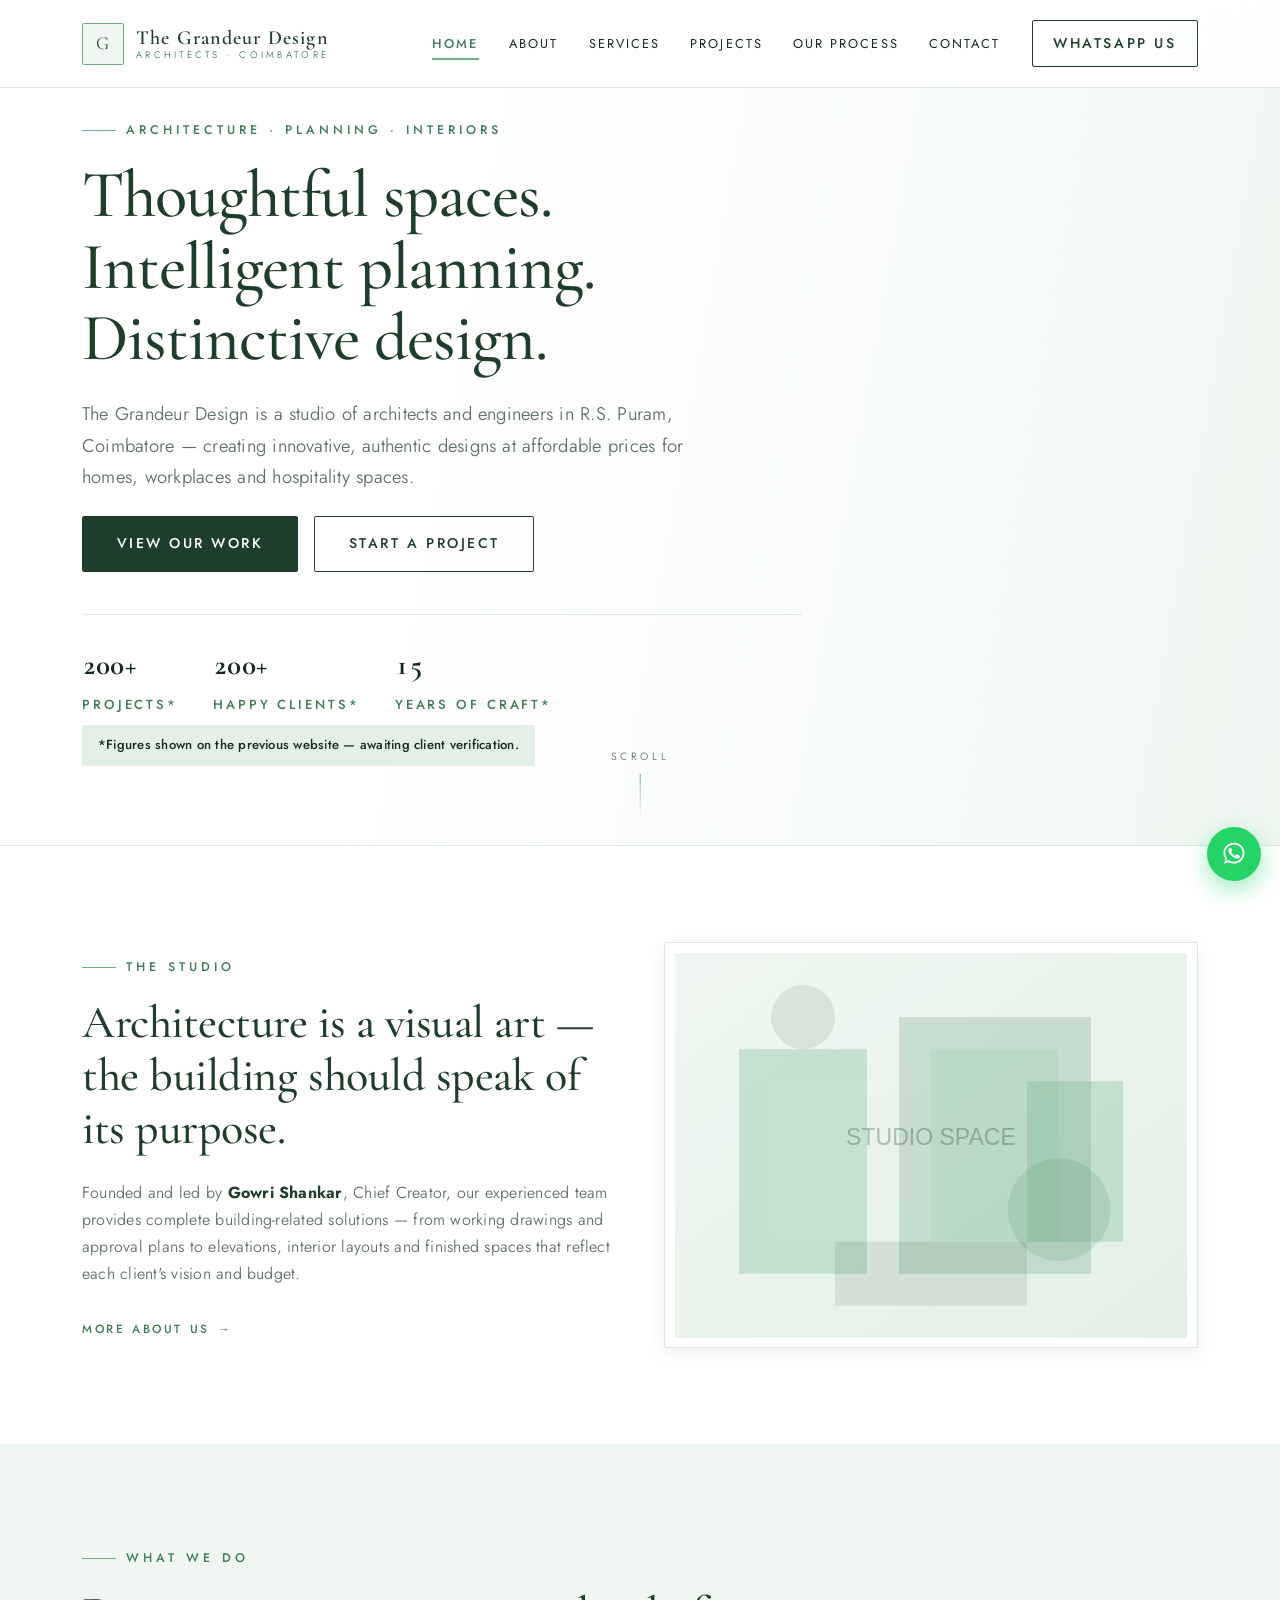
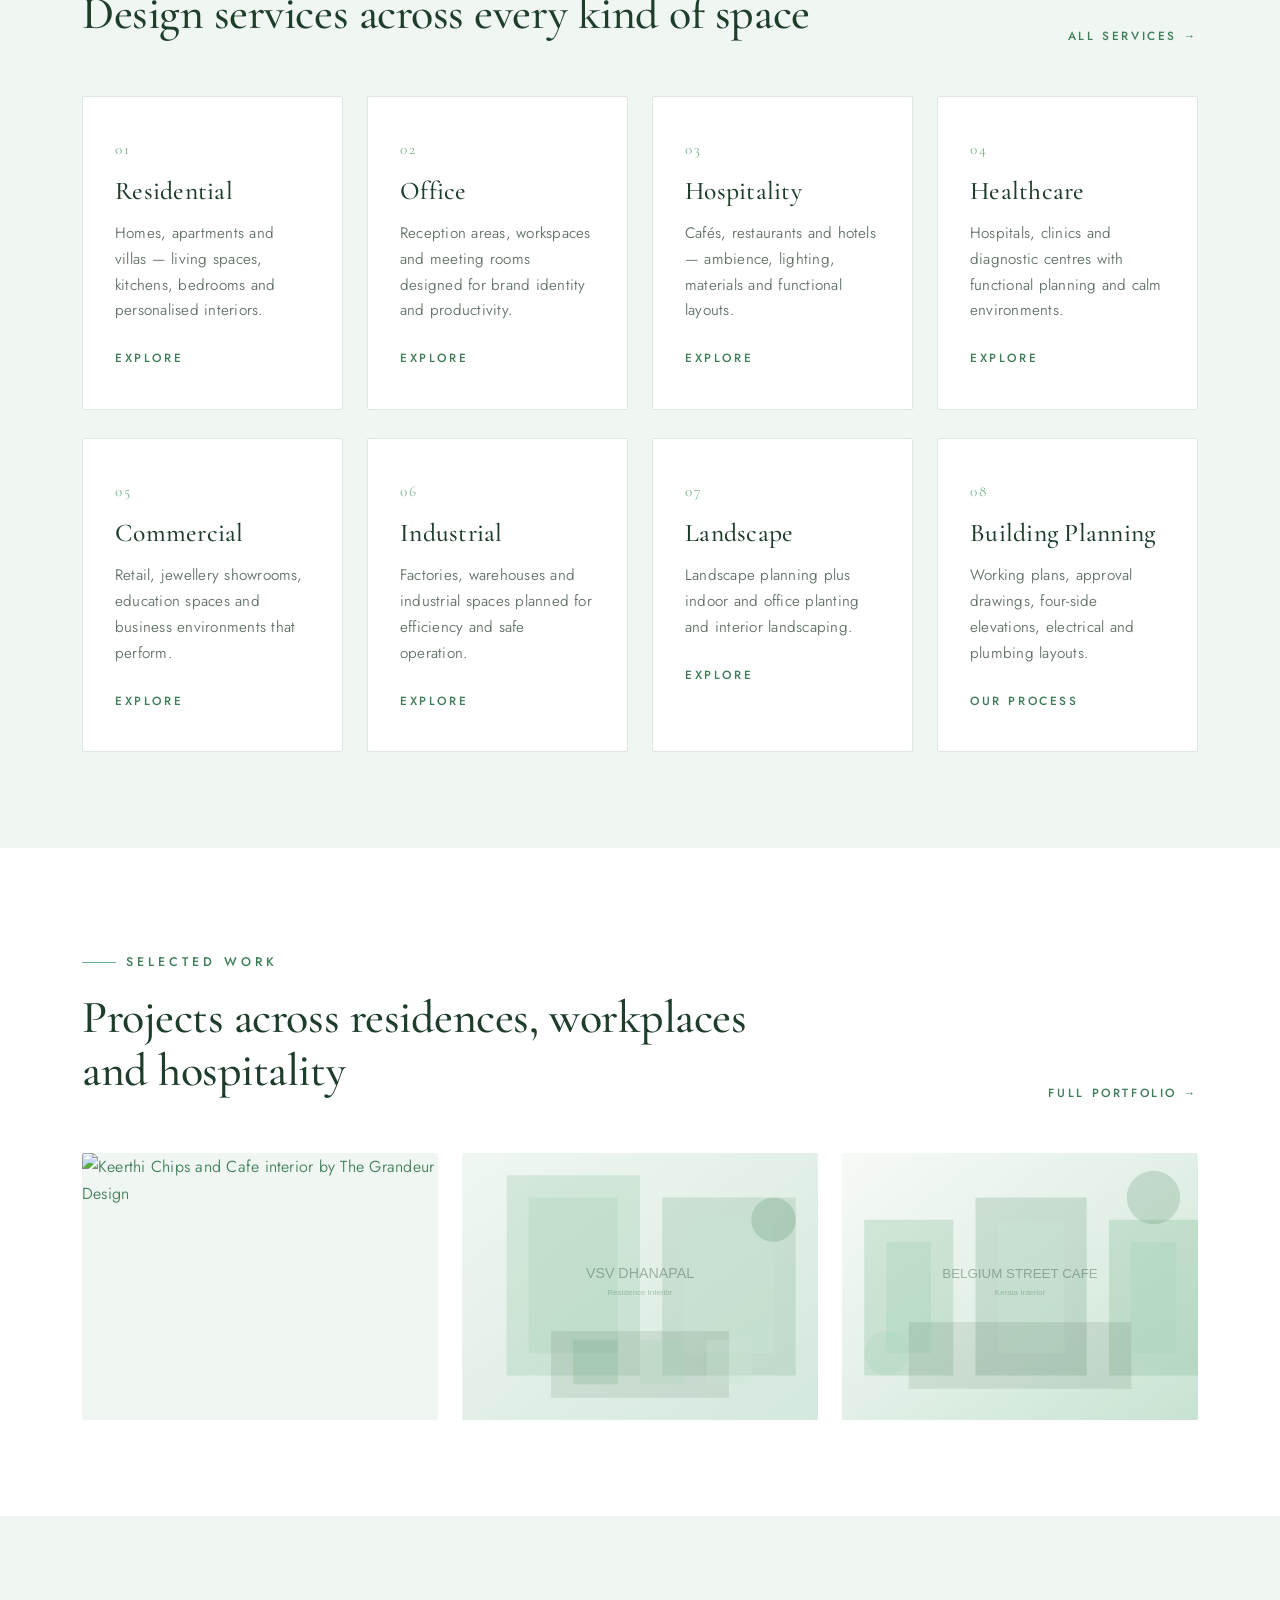
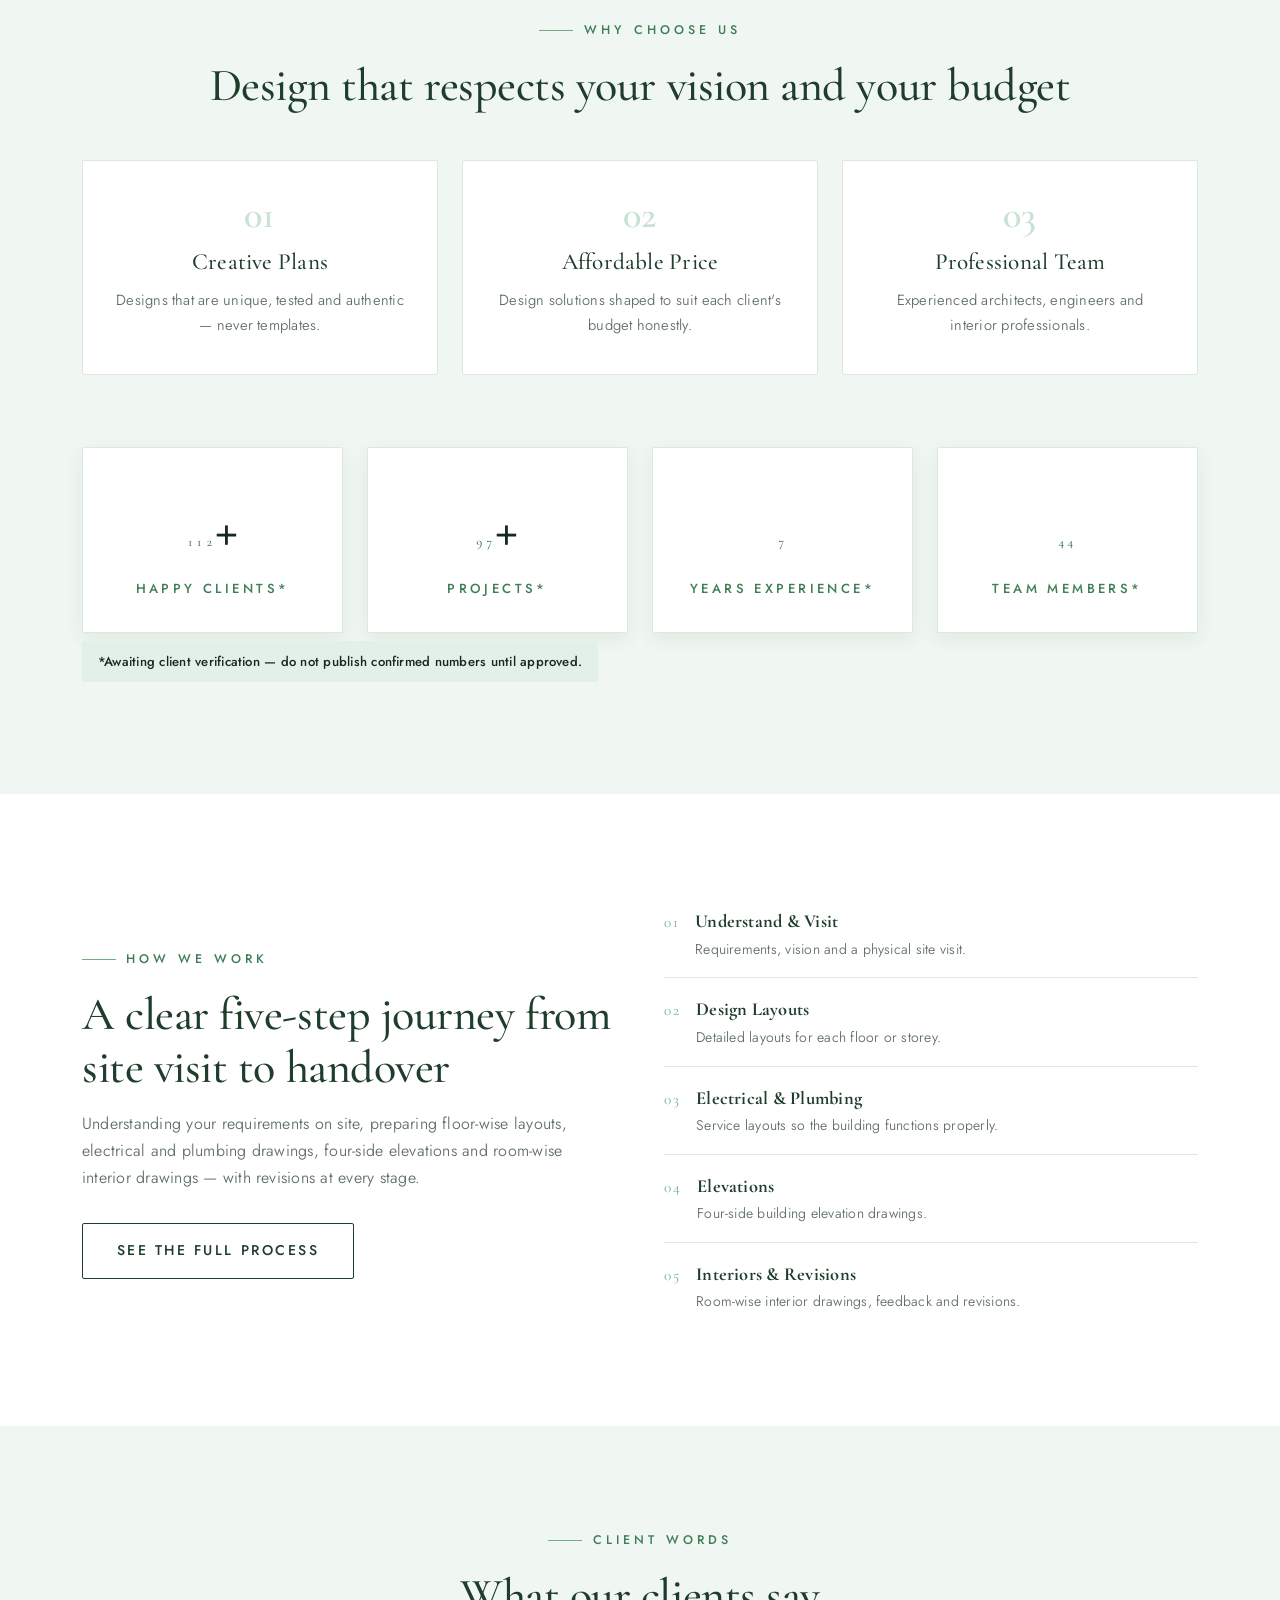
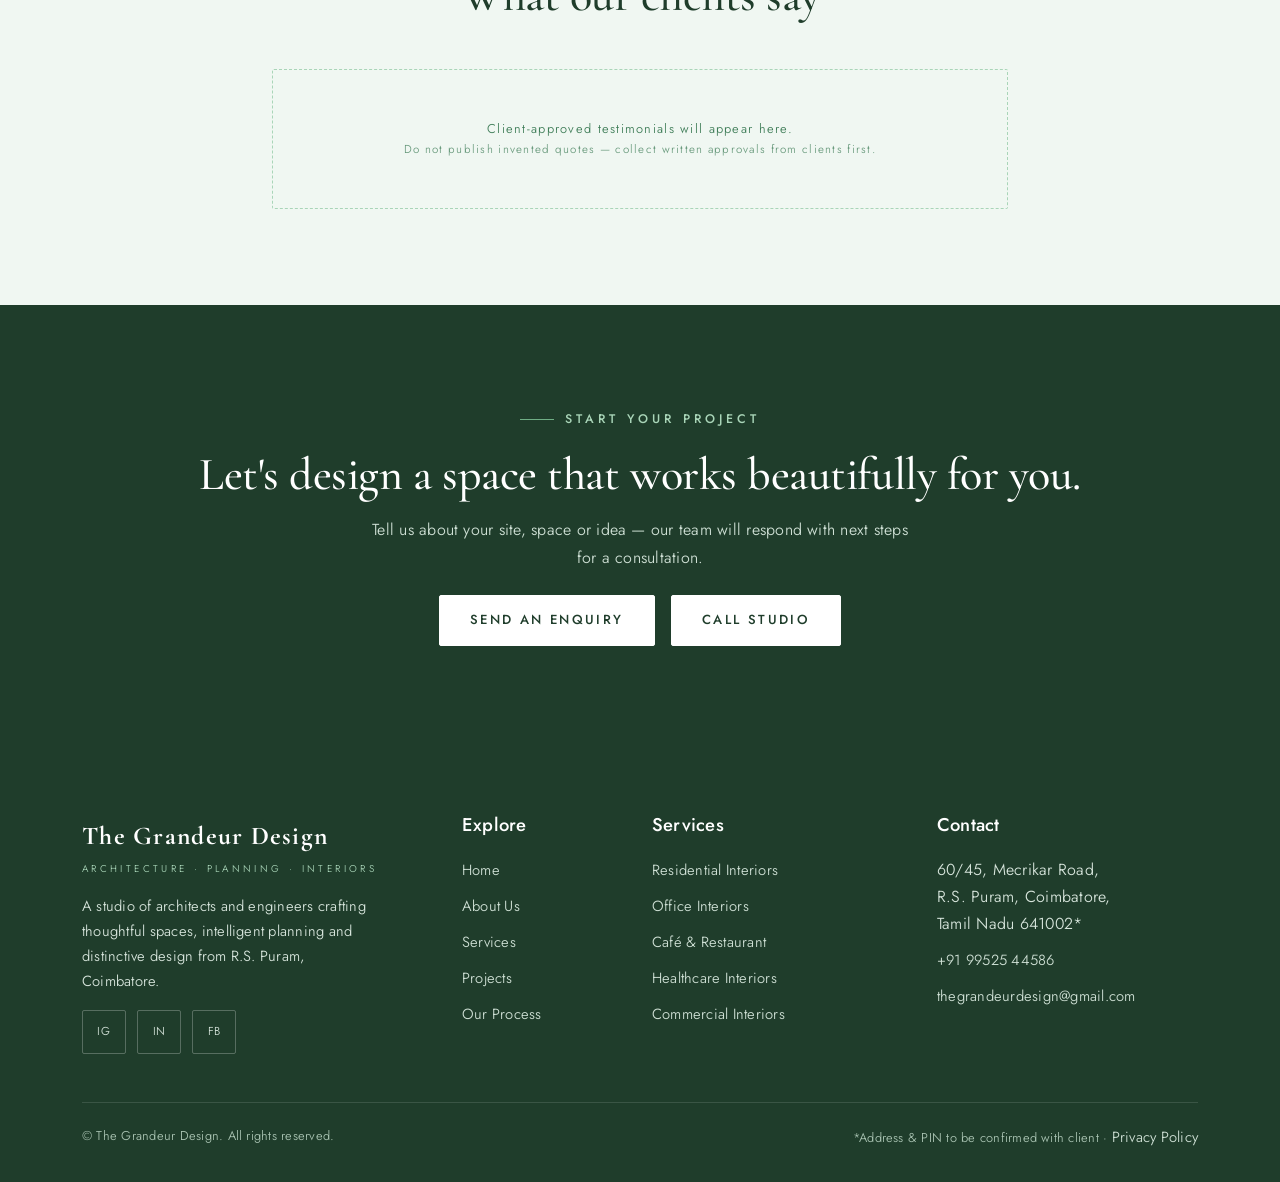
==== commit df0b0f78: "Fix mobile horizontal overflow, Bootstrap gutter margins, and zoom-out extra spaces" ====
--- a/index.html
+++ b/index.html
@@ -245,14 +245,18 @@
       </div>
       <div class="row mt-5 g-4 gd-reveal">
         <!-- REPLACE with client-verified statistics -->
-        <div class="col-6 col-md-3 gd-stat"><strong><span class="gd-counter"
-              data-count="200">0</span>+</strong><span>Happy Clients*</span></div>
-        <div class="col-6 col-md-3 gd-stat"><strong><span class="gd-counter"
-              data-count="200">0</span>+</strong><span>Projects*</span></div>
-        <div class="col-6 col-md-3 gd-stat"><strong><span class="gd-counter"
-              data-count="15">0</span></strong><span>Years Experience*</span></div>
-        <div class="col-6 col-md-3 gd-stat"><strong><span class="gd-counter" data-count="90">0</span></strong><span>Team
-            Members*</span></div>
+        <div class="col-6 col-md-3">
+          <div class="gd-stat"><strong><span class="gd-counter" data-count="200">0</span>+</strong><span>Happy Clients*</span></div>
+        </div>
+        <div class="col-6 col-md-3">
+          <div class="gd-stat"><strong><span class="gd-counter" data-count="200">0</span>+</strong><span>Projects*</span></div>
+        </div>
+        <div class="col-6 col-md-3">
+          <div class="gd-stat"><strong><span class="gd-counter" data-count="15">0</span></strong><span>Years Experience*</span></div>
+        </div>
+        <div class="col-6 col-md-3">
+          <div class="gd-stat"><strong><span class="gd-counter" data-count="90">0</span></strong><span>Team Members*</span></div>
+        </div>
       </div>
       <p class="gd-stat-note mt-2">*Awaiting client verification — do not publish confirmed numbers until approved.</p>
     </div>
--- a/assets/css/style.css
+++ b/assets/css/style.css
@@ -36,6 +36,9 @@
   -webkit-tap-highlight-color: transparent; /* Kill tap gray/blue flashes on mobile */
   -webkit-text-size-adjust: 100%;
   text-size-adjust: 100%;
+  overflow-x: hidden;
+  width: 100%;
+  max-width: 100%;
 }
 
 body {
@@ -48,6 +51,19 @@
   -webkit-font-smoothing: antialiased;
   -moz-osx-font-smoothing: grayscale;
   overflow-x: hidden;
+  width: 100%;
+  max-width: 100%;
+  position: relative;
+}
+
+/* Prevent Bootstrap high gutters from overflowing containers on mobile & tablet */
+@media (max-width: 991.98px) {
+  .row.g-5, .row.gx-5 {
+    --bs-gutter-x: 1.5rem;
+  }
+  .row.g-4, .row.gx-4 {
+    --bs-gutter-x: 1.5rem;
+  }
 }
 
 h1, h2, h3, h4, .gd-serif {
@@ -286,7 +302,8 @@
 }
 .gd-hero-content {
   position: relative; z-index: 2;
-  padding: calc(7rem + env(safe-area-inset-top, 0px)) 0 5rem;
+  padding-top: calc(7rem + env(safe-area-inset-top, 0px));
+  padding-bottom: 5rem;
 }
 .gd-hero-meta {
   display: flex; gap: 2.2rem; flex-wrap: wrap;
@@ -349,8 +366,16 @@
   -webkit-overflow-scrolling: touch;
   padding-bottom: 0.5rem;
   scrollbar-width: none;
+  max-width: 100%;
 }
 .gd-filter-bar::-webkit-scrollbar { display: none; }
+
+@media (min-width: 992px) {
+  .gd-filter-bar {
+    flex-wrap: wrap;
+    overflow-x: visible;
+  }
+}
 
 .gd-filter-btn {
   border: 1px solid var(--gd-line); background: var(--gd-white);
@@ -397,7 +422,12 @@
 .gd-process-step p { font-size: .92rem; color: var(--gd-stone); margin: 0; }
 
 /* ---------- Stats ---------- */
-.gd-stat { text-align: center; padding: 2rem 1rem; background: var(--gd-white); border: 1px solid var(--gd-line); border-radius: var(--gd-radius); box-shadow: var(--gd-shadow-sm); }
+.gd-stat {
+  text-align: center; padding: 2rem 1rem;
+  background: var(--gd-white); border: 1px solid var(--gd-line);
+  border-radius: var(--gd-radius); box-shadow: var(--gd-shadow-sm);
+  height: 100%; display: flex; flex-direction: column; justify-content: center;
+}
 .gd-stat strong { display: block; font-family: var(--gd-serif); font-size: clamp(2.4rem, 4.5vw, 3.6rem); color: var(--gd-ink); font-weight: 700; font-variant-numeric: tabular-nums; }
 .gd-stat span { font-size: .82rem; letter-spacing: .26em; text-transform: uppercase; color: var(--gd-green-deep); font-weight: 500; }
 .gd-stat-note { font-size: .82rem; color: var(--gd-ink); text-align: center; font-weight: 500; background: var(--gd-mint-100); padding: 0.6rem 1rem; border-radius: var(--gd-radius); display: inline-block; margin-top: 1rem; }
@@ -579,7 +609,10 @@
   .gd-section { padding: 3.8rem 0; }
   .gd-section-tight { padding: 2.8rem 0; }
   .gd-hero { min-height: 82vh; min-height: 82svh; }
-  .gd-hero-content { padding: calc(6rem + env(safe-area-inset-top, 0px)) 0 3.5rem; }
+  .gd-hero-content {
+    padding-top: calc(6rem + env(safe-area-inset-top, 0px));
+    padding-bottom: 3.5rem;
+  }
   .gd-hero-meta { gap: 1.25rem 2rem; margin-top: 2rem; padding-top: 1.25rem; }
   .gd-page-hero { padding: calc(6.5rem + env(safe-area-inset-top, 0px)) 0 2.5rem; }
   .btn-gd, .btn-gd-outline, .btn-gd-light { width: 100%; }
